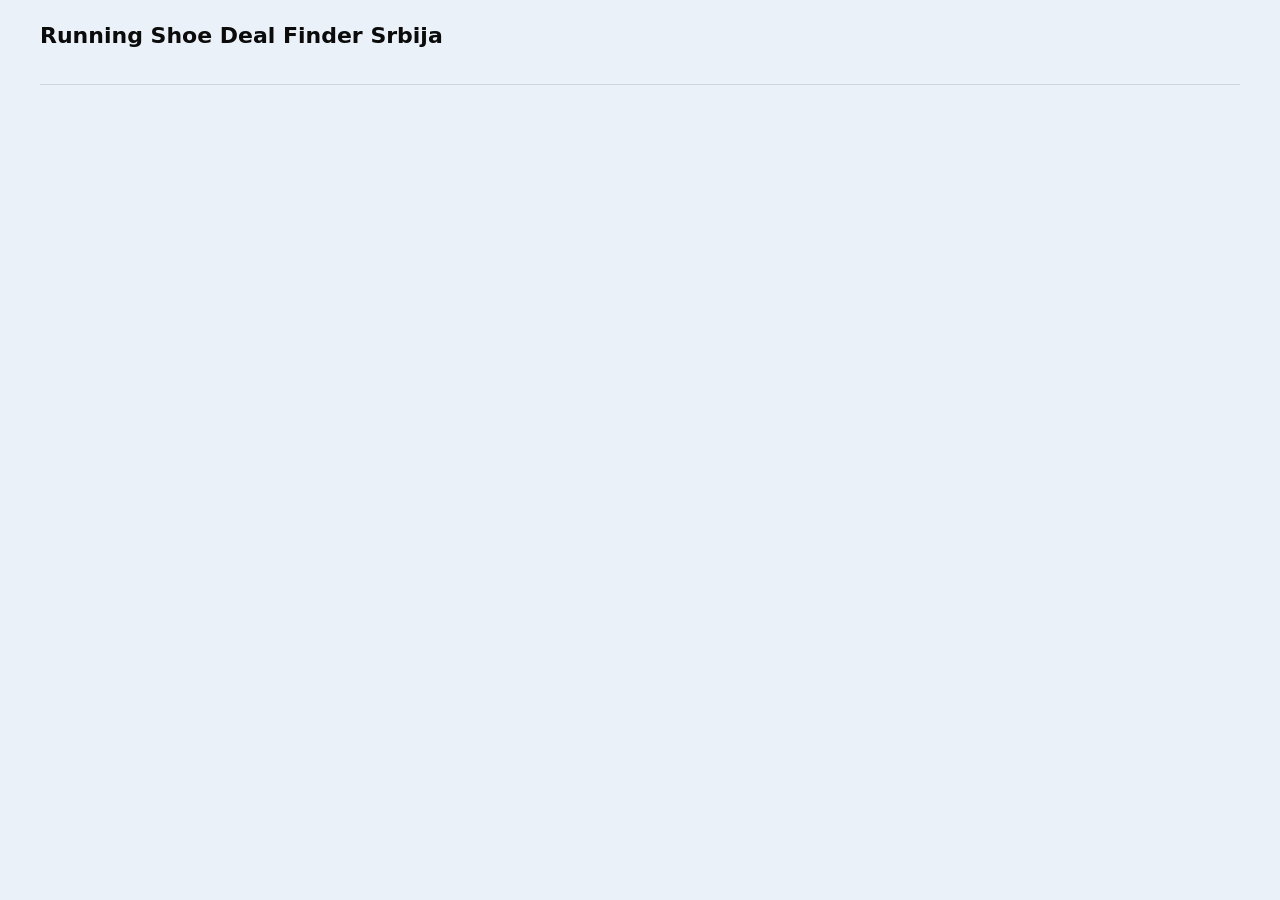
==== dashboard/template.html @ cc2de6d8 "Dugme Pokreni sken direktno pokreće sken" ====
<!doctype html>
<html lang="sr">
<head>
<meta charset="utf-8">
<meta name="viewport" content="width=device-width, initial-scale=1">
<title>Deal Finder Patike</title>
<style>
:root {
  color-scheme: light;
  --page:#eaf1f8; --surface:#ffffff; --ink:#0b0b0b; --ink2:#52514e; --muted:#6f6d68; --grid:#e1e0d9; --axis:#c3c2b7;
  --border:rgba(11,11,11,.12); --accent:#256abf; --good:#006300; --bad:#b52f2f; --warn:#8a5a00; --wash:rgba(11,11,11,.04);
  --s1:#2a78d6;--s2:#eb6834;--s3:#1baf7a;--s4:#eda100;--s5:#e87ba4;--s6:#008300;--s7:#6250d6;--s8:#e34948;
}
@media (prefers-color-scheme: dark) { :root:where(:not([data-theme="light"])) {
  color-scheme: dark;
  --page:#0d0d0d; --surface:#1a1a19; --ink:#f0efec; --ink2:#c3c2b7; --muted:#9a9890; --grid:#2c2c2a; --axis:#383835;
  --border:rgba(255,255,255,.12); --accent:#6da7ec; --good:#3fbf3f; --bad:#e66767; --warn:#e0a93a; --wash:rgba(255,255,255,.05);
  --s1:#3987e5;--s2:#d95926;--s3:#199e70;--s4:#c98500;--s5:#d55181;--s6:#008300;--s7:#9085e9;--s8:#e66767;
}}
:root[data-theme="dark"] {
  color-scheme: dark;
  --page:#0d0d0d; --surface:#1a1a19; --ink:#f0efec; --ink2:#c3c2b7; --muted:#9a9890; --grid:#2c2c2a; --axis:#383835;
  --border:rgba(255,255,255,.12); --accent:#6da7ec; --good:#3fbf3f; --bad:#e66767; --warn:#e0a93a; --wash:rgba(255,255,255,.05);
  --s1:#3987e5;--s2:#d95926;--s3:#199e70;--s4:#c98500;--s5:#d55181;--s6:#008300;--s7:#9085e9;--s8:#e66767;
}
* { box-sizing:border-box; }
body { margin:0; background:var(--page); color:var(--ink); font:14px/1.45 system-ui,-apple-system,"Segoe UI",sans-serif; }
a { color:var(--accent); }
header { padding:20px 20px 8px; max-width:1240px; margin:auto; }
h1 { font-size:22px; margin:0 0 4px; }
.sub { color:var(--ink2); }
main { max-width:1240px; margin:auto; padding:0 20px 60px; }
.filters { position:sticky; top:0; z-index:5; background:var(--page); padding:10px 0; display:flex; flex-wrap:wrap; gap:8px; align-items:center; border-bottom:1px solid var(--border); }
.filters label { display:flex; flex-direction:column; font-size:11px; color:var(--muted); gap:2px; }
select,input { font:inherit; color:var(--ink); background:var(--surface); border:1px solid var(--border); border-radius:6px; padding:5px 7px; min-width:0; }
input[type=search] { width:170px; } input[type=number] { width:100px; }
button { font:inherit; color:var(--ink); background:var(--surface); border:1px solid var(--border); border-radius:6px; padding:6px 10px; cursor:pointer; }
button:hover { background:var(--wash); }
nav.tabs { display:flex; flex-wrap:wrap; gap:4px; margin:14px 0; }
nav.tabs button[aria-selected=true] { background:var(--ink); color:var(--page); border-color:var(--ink); }
.note { color:var(--ink2); margin:0 0 12px; max-width:90ch; }
.offer { background:var(--surface); border:1px solid var(--border); border-radius:8px; margin-bottom:8px; }
.offer summary, .cols { display:grid; grid-template-columns:minmax(0,2fr) minmax(0,1.1fr) 58px minmax(0,1.2fr) minmax(0,1.1fr) minmax(0,1.2fr) minmax(0,1.1fr) 52px 88px; gap:12px; padding:12px 14px; }
.offer summary { list-style:none; cursor:pointer; align-items:start; }
.cols { padding:4px 14px; margin-bottom:4px; position:sticky; top:var(--filters-h,0); z-index:4; background:var(--page); }
.sort { border:0; background:none; padding:3px 0; font-size:12px; font-weight:600; color:var(--ink2); text-align:left; white-space:nowrap; }
.sort:hover { background:none; color:var(--ink); text-decoration:underline; }
.sort[aria-sort] { color:var(--ink); }
.lbl { display:none; font-size:11px; color:var(--muted); }
.big { font-size:15px; font-weight:600; font-variant-numeric:tabular-nums; }
.picked { font-weight:700; color:var(--ink); }
.field { display:flex; flex-direction:column; font-size:11px; color:var(--muted); gap:2px; }
.multi { position:relative; }
.multi summary { list-style:none; cursor:pointer; font-size:14px; color:var(--ink); background:var(--surface); border:1px solid var(--border); border-radius:6px; padding:5px 7px; min-width:110px; max-width:220px; overflow:hidden; text-overflow:ellipsis; white-space:nowrap; }
.multi summary::-webkit-details-marker { display:none; }
.multi-panel { position:absolute; top:calc(100% + 4px); left:0; z-index:6; width:290px; max-width:calc(100vw - 32px); background:var(--surface); border:1px solid var(--border); border-radius:8px; padding:10px; box-shadow:0 2px 8px rgba(0,0,0,.15); }
.multi-grid { display:grid; grid-template-columns:repeat(3,1fr); gap:2px 8px; max-height:280px; overflow-y:auto; margin-bottom:8px; }
.filters .multi-grid label { flex-direction:row; align-items:center; gap:5px; font-size:13px; color:var(--ink); padding:3px 0; cursor:pointer; }
.offer summary::-webkit-details-marker { display:none; }
.name { font-weight:600; }
.who { display:flex; gap:10px; align-items:flex-start; min-width:0; }
.who > div:last-child { min-width:0; }
.thumb { flex:none; width:72px; height:72px; object-fit:contain; background:#fff; border:1px solid var(--border); border-radius:6px; }
.thumb.none { display:flex; align-items:center; justify-content:center; background:var(--wash); color:var(--muted); font-size:11px; text-align:center; }
table .thumb { width:44px; height:44px; }
.small { font-size:12px; color:var(--ink2); }
.price { font-size:17px; font-weight:600; font-variant-numeric:tabular-nums; }
.old { text-decoration:line-through; color:var(--muted); font-size:12px; }
.score { font-size:17px; font-weight:600; font-variant-numeric:tabular-nums; }
.cls { font-size:11px; font-weight:600; letter-spacing:.02em; }
.cls.top { color:var(--good); } .cls.over { color:var(--bad); } .cls.none { color:var(--muted); }
.cls.top,.cls.fill { display:inline-block; padding:1px 6px; border-radius:4px; border:1px solid var(--good); }
.cls.fill { background:var(--good); color:var(--surface); }
.only-phone { display:none; }
.more { display:contents; }
.mine[aria-pressed=true] { background:var(--ink); color:var(--page); border-color:var(--ink); }
.stale { margin-top:6px; padding:6px 10px; border:1px solid var(--bad); border-radius:6px; color:var(--bad); font-weight:600; }
.tokenform { margin-top:8px; padding:10px; border:1px solid var(--border); border-radius:6px; max-width:420px; }
.scanbtn:disabled { opacity:.6; }
.running { margin-top:6px; color:var(--good); font-weight:600; }
.scanbtn { cursor:pointer; font:inherit; display:inline-block; margin-top:8px; padding:6px 10px; border:1px solid var(--border); border-radius:6px; background:var(--surface); color:var(--ink); text-decoration:none; font-weight:600; }
.flag { color:var(--warn); }
.change { margin-top:3px; font-size:12px; font-weight:600; }
.change.new_low,.change.down { color:var(--good); } .change.up { color:var(--bad); }
.change .small { display:block; font-weight:400; }
.detail { padding:4px 14px 14px; display:grid; grid-template-columns:1fr 1fr; gap:18px; border-top:1px solid var(--border); }
.detail h4 { margin:10px 0 4px; font-size:13px; }
.detail ul { margin:0; padding-left:18px; }
.sizes { display:flex; flex-wrap:wrap; gap:4px; }
.size { padding:1px 6px; border:1px solid var(--border); border-radius:4px; font-size:12px; font-variant-numeric:tabular-nums; }
.size.no { color:var(--muted); text-decoration:line-through; }
.size.want { border-color:var(--ink); font-weight:600; }
.buy { display:inline-block; margin-top:8px; font-weight:600; }
.stores { display:flex; flex-wrap:wrap; gap:4px; align-items:center; }
.offer summary > .stores { grid-column:1 / -1; }
.store { padding:2px 7px; border:1px solid var(--border); border-radius:4px; font-size:12px; font-variant-numeric:tabular-nums; text-decoration:none; }
.store:hover { background:var(--wash); }
.store.hand { border-style:dashed; color:var(--ink2); }
.store.mark { margin-left:auto; color:var(--ink2); }
.notice { max-width:none; padding:8px 10px; background:var(--surface); border:1px solid var(--border); border-radius:6px; color:var(--ink); }
.store span { color:var(--ink2); }
table { border-collapse:collapse; width:100%; background:var(--surface); }
th,td { text-align:left; padding:6px 9px; border-bottom:1px solid var(--grid); vertical-align:top; }
th { font-size:12px; color:var(--ink2); font-weight:600; }
td.num { font-variant-numeric:tabular-nums; text-align:right; }
.tablewrap { overflow-x:auto; border:1px solid var(--border); border-radius:8px; margin-bottom:14px; }
.group { margin-bottom:22px; }
.group h3 { margin:0 0 3px; font-size:15px; }
.chart { position:relative; }
.legend { display:flex; flex-wrap:wrap; gap:10px; font-size:12px; color:var(--ink2); margin-bottom:4px; }
.key { display:inline-block; width:14px; height:2px; vertical-align:middle; margin-right:4px; }
.tip { position:absolute; pointer-events:none; background:var(--surface); border:1px solid var(--border); border-radius:6px; padding:6px 8px; font-size:12px; box-shadow:0 2px 8px rgba(0,0,0,.15); display:none; z-index:3; white-space:nowrap; }
.tip b { font-variant-numeric:tabular-nums; }
.empty { padding:24px; color:var(--ink2); background:var(--surface); border:1px dashed var(--border); border-radius:8px; }
@media (max-width:760px) {
  header { padding:16px 16px 8px; } main { padding:0 16px 40px; }
  .filters { position:static; align-items:flex-end; }
  .only-phone { display:inline-block; }
  .filters:not(.open) .more { display:none; }
  .filters.open .more { display:flex; flex-wrap:wrap; gap:8px; width:100%; align-items:flex-end; }
  .filters > label:first-child { flex:1 1 100%; }
  nav.tabs { flex-wrap:nowrap; overflow-x:auto; margin:10px -16px; padding:0 16px 4px; scrollbar-width:none; }
  nav.tabs button { flex:none; white-space:nowrap; }
  .note:not(.notice), .xmeta, .cols { display:none !important; }
  /* Zatvorena kartica je kratka: slika, ime, cena, popust, skor i brojevi. Ostalo se vidi kad se otvori. */
  .offer summary { grid-template-columns:1.3fr .7fr 1fr; gap:6px 10px; padding:10px 12px; }
  .offer summary > :first-child, .offer summary > .sz, .offer summary > .stores { grid-column:1 / -1; }
  .offer summary > .sz { order:2; } .offer summary > .stores { order:3; }
  .offer:not([open]) .xtra { display:none; }
  .thumb { width:60px; height:60px; }
  .lbl { display:block; }
  .detail { grid-template-columns:minmax(0,1fr); } .detail > div { min-width:0; overflow-wrap:anywhere; }
  input[type=search] { width:100%; }
}
</style>
</head>
<body>
<header>
  <h1>Running Shoe Deal Finder Srbija</h1>
  <div class="sub" id="meta"></div>
</header>
<main>
  <div class="filters" id="filters"></div>
  <nav class="tabs" id="tabs" role="tablist"></nav>
  <div id="content"></div>
</main>
<script>
const DATA = /*__DATA__*/null;
const CATS = {daily_trainer:"Svakodnevne",long_run:"Duge staze",tempo:"Tempo",interval:"Intervali",racing:"Trka",recovery:"Oporavak",stability:"Stabilnost"};
const STAT = {VERIFIED:"Provereno",PARTIAL:"Delimično",NOT_VERIFIED:"NOT VERIFIED",NOT_CHECKED:"Nije skenirano"};
const AVAIL = {AVAILABLE:"Dostupno",OUT_OF_STOCK:"Nema na stanju",UNKNOWN:"Nepoznato"};
const CLAIM = {NONE:"bez popusta",CLAIMED:"tvrdnja prodavca, nije potvrđena",CONTRADICTED:"tvrdnja je osporena podacima",SUPPORTED:"potkrepljeno našom istorijom"};
const RETAILER_ORDER = DATA.retailers.map(r=>r.retailer).sort();

function el(tag, attrs, ...kids) {
  const node = document.createElement(tag);
  for (const [k,v] of Object.entries(attrs||{})) {
    if (v===null||v===undefined||v===false) continue;
    if (k==="class") node.className=v; else if (k==="text") node.textContent=v;
    else if (k.startsWith("on")) node.addEventListener(k.slice(2),v); else node.setAttribute(k,v);
  }
  for (const kid of kids.flat()) if (kid!==null&&kid!==undefined) node.append(kid);
  return node;
}
const rsd = v => v===null||v===undefined ? "n/a" : Math.round(v).toLocaleString("sr-RS")+" RSD";
const pct = v => v===null||v===undefined ? "n/a" : (v>0?"+":"")+(v*100).toFixed(1)+"%";
const when = s => s ? new Date(s+"Z").toLocaleString("sr-RS",{dateStyle:"short",timeStyle:"short"}) : "nije provereno";
// Muški i unisex oglas istog modela su posebni redovi, pa naziv mora da ih razlikuje.
const fullName = o => { const tags=[...o.qualifiers,...(o.gender==="unisex"?["unisex"]:[])]; return `${o.brand} ${o.model}${tags.length?" ("+tags.join(", ")+")":""}`; };
const safeUrl = u => /^https?:\/\//.test(u||"") ? u : null;

const state = {tab:"top", q:"", gender:DATA.profile.gender, brand:"", sizes:new Set(), retailer:"", category:"", maxPrice:"", confidence:DATA.profile.minimum_deal_confidence, sort:"", dir:1, minDiscount:""};
// Izbor (kartica, pol, brojevi) se pamti u ovom pregledaču, da stranica sledeći put ne kreće od nule.
const PREFS="patike-izbor";
try{
  const saved=JSON.parse(localStorage.getItem(PREFS)||"null");
  if(saved){
    if(["men","women"].includes(saved.gender)) state.gender=saved.gender;
    if(typeof saved.tab==="string") state.tab=saved.tab;
    if(Array.isArray(saved.sizes)) state.sizes=new Set(saved.sizes.map(String));
  }
}catch(e){}
function savePrefs(){ try{ localStorage.setItem(PREFS,JSON.stringify({tab:state.tab,gender:state.gender,sizes:[...state.sizes]})); }catch(e){} }
const TABS = [
  ["top","Top 20"],["models","Svi modeli"],["cheap","Najjeftinije"],["long","Duge staze"],["daily","Svakodnevne"],["speed","Tempo i trka"],
  ["changes","Promene cena"],["compare","Poređenje prodavnica"],["all","Sve ponude"],["alerts","Alarmi"],["review","Ručna provera"],["notrunning","Nije za trčanje"],["stores","Prodavnice"],
];
// Ručne oznake modela. Važe za ceo model, sa svim polovima i varijantama; čuva ih lokalni server u data/not_running.json.
const notRunning=new Map(Object.entries(DATA.not_running||{}));
const syncNotRunning=marks=>{ notRunning.clear(); Object.entries(marks).forEach(([id,m])=>notRunning.set(id,m)); };
async function setNotRunning(id,name,marked){
  try{
    const r=await fetch("api/not-running",{method:"POST",headers:{"Content-Type":"application/json"},body:JSON.stringify({model_id:id,name,marked})});
    if(!r.ok) throw new Error("HTTP "+r.status);
    syncNotRunning(await r.json());
    state.notice={text:marked?`${name} je označen da nije za trčanje i više nije u listama.`:`${name} je vraćen u liste.`,undo:()=>setNotRunning(id,name,!marked)};
  }catch(e){
    state.notice={text:`Oznaka nije sačuvana. Dashboard mora biti otvoren preko komande "main.py dashboard" (${e.message}).`};
  }
  render();
}
function markButton(o){
  if(window.DEAL_STATIC) return null;  // u artifaktu nema servera koji čuva oznaku
  const name=`${o.brand} ${o.model}`;
  return el("button",{class:"store mark",type:"button",text:"Nije za trčanje",
    title:"Sklanja ceo model iz svih lista. Vraća se u kartici Nije za trčanje. Cene i istorija ostaju sačuvane.",
    onclick:e=>{e.preventDefault();e.stopPropagation();setNotRunning(o.model_id,name,true);}});
}
function noticeBar(){
  const n=state.notice;
  return n?el("p",{class:"note notice",role:"status"},n.text+" ",n.undo?el("button",{class:"store",type:"button",text:"Poništi",onclick:n.undo}):null):null;
}
function notRunningView(){
  const rows=[...notRunning].map(([id,m])=>{
    const offers=DATA.offers.filter(o=>o.model_id===id);
    const cheap=offers.filter(o=>o.availability==="AVAILABLE").sort((a,b)=>a.price-b.price)[0]||null;
    return {id,m,head:offers[0]||null,cheap};
  }).sort((a,b)=>a.m.name.localeCompare(b.m.name,"sr",{numeric:true}));
  if(!rows.length) return [el("div",{class:"empty",text:'Nema označenih modela. Dugme "Nije za trčanje" je na kraju svakog reda.'})];
  return [el("p",{class:"note",text:`${rows.length} označenih modela. Oni nisu ni u jednoj listi ni u pretrazi, ali se njihove cene i dalje beleže. Dugme Vrati ih odmah vraća.`}),
    el("div",{class:"tablewrap"},el("table",{},
      el("thead",{},el("tr",{},["Model","Najniža cena","Označeno",""].map(t=>el("th",{text:t})))),
      el("tbody",{},rows.map(r=>el("tr",{},
        el("td",{},el("div",{class:"who"},r.head?shoeImage(r.head):null,el("div",{class:"name",text:r.m.name}))),
        el("td",{},r.cheap?`${rsd(r.cheap.price)} ${r.cheap.retailer_name}`:"Nema na stanju"),
        el("td",{class:"small",text:when(r.m.marked_at)}),
        el("td",{},el("button",{class:"store",type:"button",text:"Vrati",onclick:()=>setNotRunning(r.id,r.m.name,false)})))))))];
}
const CONF = {low:0,medium:1,high:2};
const CLASS_RANK = {"EXCEPTIONAL":0,"VERY GOOD":1,"GOOD":2,"NORMAL":3,"OVERPRICED":4,"INSUFFICIENT DATA":5};

const forGender=o=>o.gender===state.gender||o.gender==="unisex";
function profileOffers() { return DATA.offers.filter(forGender); }
// "45 1/3" -> 45.33, da razlomljene veličine stoje između celih brojeva.
function sizeValue(label){
  const m=String(label).trim().match(/^(\d+(?:[.,]\d+)?)(?:\s+(\d+)\/(\d+))?$/);
  return m?parseFloat(m[1].replace(",","."))+(m[2]?Number(m[2])/Number(m[3]):0):null;
}
const bySize=(a,b)=>(sizeValue(a)??999)-(sizeValue(b)??999)||String(a).localeCompare(String(b));
const liveLabels=o=>[...new Set((o.sizes||[]).filter(s=>s.available===true).map(s=>s.norm))].sort(bySize);
const hasPicked=o=>!state.sizes.size||(o.sizes||[]).some(s=>s.available===true&&state.sizes.has(s.norm));
// Sa izabranim veličinama važi cena baš tih veličina, jer na nekim sajtovima cena zavisi od broja.
function priceOf(o){
  if(!state.sizes.size) return o.price;
  const prices=(o.sizes||[]).filter(s=>s.available===true&&state.sizes.has(s.norm)).map(s=>s.price||o.price);
  return prices.length?Math.min(...prices):o.price;
}
function filtered(pool, anyConfidence) {
  const q = state.q.trim().toLowerCase();
  return pool.filter(o=>{
    if (notRunning.has(o.model_id)) return false;
    if (q && !fullName(o).toLowerCase().includes(q)) return false;
    if (state.brand && o.brand!==state.brand) return false;
    if (state.retailer && o.retailer!==state.retailer) return false;
    if (state.category && !o.categories.includes(state.category)) return false;
    if (!hasPicked(o)) return false;
    if (state.maxPrice && priceOf(o)>Number(state.maxPrice)) return false;
    if (state.minDiscount && (o.claimed_discount||0)*100<Number(state.minDiscount)) return false;
    if (!anyConfidence && state.confidence && CONF[o.confidence]<CONF[state.confidence]) return false;
    return true;
  });
}
function byDeal(a,b){ return CLASS_RANK[a.classification]-CLASS_RANK[b.classification]||(b.score||0)-(a.score||0)||priceOf(a)-priceOf(b); }
const discountText = o => o&&o.claimed_discount!==null&&o.claimed_discount!==undefined ? "-"+Math.round(o.claimed_discount*100)+"%" : "-";
const high = (a,b,f) => (f(b)??-1)-(f(a)??-1);  // bez vrednosti ide na kraj, a ne računa se kao nula
// Cena u odnosu na američku preporučenu cenu. Negativno znači ispod nje.
const vsMsrp=o=>o.msrp_rsd?priceOf(o)/o.msrp_rsd-1:null;
const pctWhole=v=>(v>0?"+":"")+Math.round(v*100)+"%";
const MSRP_HELP="Američka preporučena cena po RunRepeat-u, preračunata po kursu. Nije ulična cena u inostranstvu. Ne sadrži američki porez, a cene u Srbiji sadrže 20% PDV-a.";
function msrpLine(o){
  if(!o.msrp_usd) return "nema podatka";
  return "$"+Math.round(o.msrp_usd)+(o.msrp_rsd?" = "+rsd(o.msrp_rsd):"");
}
// Stvarne cene iz stranih prodavnica za isti model, pol i varijantu; sa izabranom veličinom samo one koje je imaju.
function euRows(o){
  const rows=(DATA.foreign||{})[o.group]||[];
  return state.sizes.size?rows.filter(r=>r.sizes.some(s=>state.sizes.has(s))):rows;
}
const euBest=o=>euRows(o)[0]||null;
const vsEu=o=>{const b=euBest(o);return b&&b.price_rsd?priceOf(o)/b.price_rsd-1:null;};
const eurText=v=>Number(v).toLocaleString("sr-RS",{maximumFractionDigits:2})+" €";
const sameColor=(r,o)=>{const a=(r.sku||"").toUpperCase(),b=(o.sku||"").toUpperCase();return !!a&&!!b&&(a===b||a.startsWith(b+"-"));};
const EU_HELP="Najniža cena istog modela, pola i varijante iz strane prodavnice, sa PDV-om te zemlje, bez dostave i eventualne carine do Srbije. Negativan procenat znači da je kod nas jeftinije. Ne ulazi u skor.";
function euCell(o){
  const b=euBest(o);
  if(!b) return [el("div",{class:"big",text:"-"}),el("div",{class:"small",text:state.sizes.size?"nema izabranih brojeva":"nema u izvorima"})];
  return [el("div",{class:"big",text:vsEu(o)===null?"-":pctWhole(vsEu(o))}),
    el("div",{class:"small",text:eurText(b.price_eur)+(b.price_rsd?" = "+rsd(b.price_rsd):"")}),
    safeUrl(b.url)?el("a",{class:"small",href:safeUrl(b.url),target:"_blank",rel:"noopener",text:b.name}):el("div",{class:"small",text:b.name}),
    el("div",{class:"small",text:sameColor(b,o)?"ista šifra":"druga boja"})];
}
function euTable(o){
  const rows=euRows(o);
  if(!rows.length) return el("div",{class:"small",text:"Nema ovog modela u stranim izvorima koje čitamo."});
  return el("div",{class:"tablewrap"},el("table",{},
    el("thead",{},el("tr",{},["Prodavnica","Šifra","Cena","Precrtana","U dinarima","Veličine","Provereno",""].map(t=>el("th",{text:t})))),
    el("tbody",{},rows.map(r=>el("tr",{},
      el("td",{text:r.name}),el("td",{text:r.sku||"-"}),el("td",{class:"num",text:eurText(r.price_eur)}),
      el("td",{class:"num",text:r.old_price_eur?eurText(r.old_price_eur):"-"}),
      el("td",{class:"num",text:r.price_rsd?rsd(r.price_rsd):"-"}),el("td",{text:r.sizes.join(", ")||"nepoznato"}),
      el("td",{text:when(r.observed_at)}),
      el("td",{},safeUrl(r.url)?el("a",{href:safeUrl(r.url),target:"_blank",rel:"noopener",text:"Otvori"}):"-"))))));
}
// Kolone po kojima se sortira: vrednost i smer pri prvom kliku (1 rastuće, -1 opadajuće).
const COLUMNS = {
  name:{label:"Model",dir:1,value:o=>fullName(o)},
  price:{label:"Cena",dir:1,value:priceOf},
  discount:{label:"Popust",dir:-1,value:o=>o.claimed_discount},
  market:{label:"Tržište",dir:-1,value:o=>o.market_advantage},
  msrp:{label:"Cena u SAD",dir:1,value:o=>vsMsrp(o)},
  eu:{label:"Cena u EU",dir:1,value:o=>vsEu(o)},
  sizes:{label:"Veličine",dir:-1,value:o=>liveLabels(o).length},
  review:{label:"Ocena",dir:-1,value:o=>o.review_score},
  score:{label:"Skor",dir:-1,value:o=>o.score},
};
// Prazna vrednost je uvek na kraju, u oba smera.
function compareBy(key,dir,value=COLUMNS[key].value){
  return (a,b)=>{
    const x=value(a), y=value(b);
    if(x===null||x===undefined) return y===null||y===undefined?0:1;
    if(y===null||y===undefined) return -1;
    return dir*(typeof x==="string"?x.localeCompare(y,"sr",{numeric:true}):x-y);
  };
}
function sorter(fallback){
  if(!state.sort) return fallback;
  const cmp=compareBy(state.sort,state.dir);
  return (a,b)=>cmp(a,b)||byDeal(a,b);
}
function setSort(key){
  if(state.sort===key) state.dir=-state.dir;
  else { state.sort=key; state.dir=COLUMNS[key].dir; }
  render();
}
function sortButton(key,label=COLUMNS[key].label){
  const active=state.sort===key;
  return el("button",{class:"sort",type:"button",onclick:()=>setSort(key),title:"Sortiraj po koloni: "+label,
    "aria-sort":active?(state.dir>0?"ascending":"descending"):null,
    text:label+(active?(state.dir>0?" ▲":" ▼"):"")});
}
// Jedan red po modelu, posle filtera: ponuda koja je najbolja po izabranoj koloni, u njenom prirodnom smeru.
// Sa izabranom veličinom red je najjeftinija ponuda sa tom veličinom, i kada ona sama ne bi prošla u rang.
function oneRowPerModel(list,fallback,keep=()=>true){
  const picked=state.sizes.size>0;
  // Pri istoj ceni ostaje boja koja se vidi bez izabranog broja (najjeftinija dostupna boja modela), da red ne promeni patiku.
  const shownSku=new Map();
  if(picked) for(const o of DATA.offers.filter(o=>o.availability==="AVAILABLE").sort((a,b)=>a.price-b.price)) if(!shownSku.has(o.group)) shownSku.set(o.group,o.sku);
  const sameColor=o=>o.sku&&shownSku.get(o.group)===o.sku?0:1;
  const best=picked?(a,b)=>Number(a.stale)-Number(b.stale)||priceOf(a)-priceOf(b)||sameColor(a)-sameColor(b)||byDeal(a,b)
    :!state.sort?fallback:(a,b)=>compareBy(state.sort,COLUMNS[state.sort].dir)(a,b)||byDeal(a,b);
  const source=picked?[...new Set(list.map(o=>o.group))].flatMap(g=>filtered(byGroup.get(g)||[],true).filter(o=>o.availability==="AVAILABLE"&&keep(o))):list;
  const rows=new Map();
  for(const o of source.slice().sort(best)){
    if(rows.has(o.group)) rows.get(o.group).others+=1; else rows.set(o.group,{offer:o,others:0});
  }
  for(const r of rows.values()) r.offer.other_offers=r.others;
  return [...rows.values()].map(r=>r.offer).sort(sorter(fallback));
}
function eligible(){ return DATA.offers.filter(o=>o.in_personal_ranking&&forGender(o)); }
const byGroup=new Map();
for(const o of DATA.offers){ if(!byGroup.has(o.group)) byGroup.set(o.group,[]); byGroup.get(o.group).push(o); }

// Slika ponude; bez nje slika istog modela iz druge ponude, pa natpis umesto slike.
function shoeImage(o){
  const other=(byGroup.get(o.group)||[]).find(x=>safeUrl(x.image_url));
  const src=safeUrl(o.image_url)||(other?other.image_url:null);
  const blank=()=>el("div",{class:"thumb none",text:"bez slike"});
  if(!src) return blank();
  // U artifaktu slike sa sajtova prodavnica nisu dozvoljene, pa se crta sličica iz priloženog lista (thumbs/N.webp).
  if(window.DEAL_STATIC){
    const t=(DATA.thumbs||{})[o.image_url]||(other&&(DATA.thumbs||{})[other.image_url]);
    if(!t) return blank();
    const [sheet,col,row,rows]=t, grid=16;
    return el("div",{class:"thumb",role:"img","aria-label":fullName(o),
      style:`background:#fff url(thumbs/${sheet}.webp) ${col/(grid-1)*100}% ${rows>1?row/(rows-1)*100:0}%/${grid*100}% ${rows*100}% no-repeat`});
  }
  const img=el("img",{class:"thumb",src,alt:fullName(o),loading:"lazy",referrerpolicy:"no-referrer",onerror:()=>img.replaceWith(blank())});
  return img;
}
const CHANGES={new_low:"▼ Nova najniža cena",down:"▼ Cena snižena",up:"▲ Cena podignuta"};
const CHANGE_ORDER=Object.keys(CHANGES);
const byChange=(a,b)=>{
  const x=a.history.last_change, y=b.history.last_change;
  return CHANGE_ORDER.indexOf(x.kind)-CHANGE_ORDER.indexOf(y.kind)||y.at.localeCompare(x.at)||Math.abs(y.pct)-Math.abs(x.pct);
};
function changeBadge(o){
  const c=o.history.last_change;
  if(!c) return null;
  const help=c.kind==="new_low"?`Najniža cena koju smo zabeležili za ovaj oglas od ${when(c.tracked_since)}.`:"Promena između dva naša očitavanja istog oglasa.";
  return el("div",{class:"change "+c.kind,title:help},CHANGES[c.kind],
    el("span",{class:"small",text:`bila ${rsd(c.from)} (${pct(c.pct)}), ${when(c.at)}`}));
}
function offerCard(o) {
  const clsName = ["EXCEPTIONAL","VERY GOOD"].includes(o.classification)?"fill":o.classification==="GOOD"?"top":o.classification==="OVERPRICED"?"over":o.classification==="INSUFFICIENT DATA"?"none":"";
  const hist = o.history.advantage!==null?`Istorija: ${pct(o.history.advantage)}`:`Istorija: nema dovoljno podataka (${o.history.observations} opažanja)`;
  const summary = el("summary",{},
    el("div",{class:"who"},
      shoeImage(o),
      el("div",{},
        el("div",{class:"name",text:fullName(o)}),
        el("div",{class:"small",text:o.categories.map(c=>CATS[c]||c).join(", ")||"kategorija nije navedena"}),
        el("div",{class:"small xtra",text:o.title}),
        el("div",{class:"small xtra",text:`Provereno: ${when(o.observed_at)}`}))),
    el("div",{},
      el("div",{class:"lbl",text:"Cena"}),
      el("div",{class:"price",text:rsd(priceOf(o))}),
      o.old_price?el("div",{class:"old",text:rsd(o.old_price)}):null,
      changeBadge(o),
      el("div",{class:"small",text:o.retailer_name+(o.seller?" / "+o.seller:"")}),
      o.sku?el("div",{class:"small xtra",text:"SKU "+o.sku}):null,
      o.other_offers?el("div",{class:"small xtra",text:`još ${o.other_offers} ponuda ovog modela (u detaljima)`}):null),
    el("div",{title:o.claimed_discount!==null?"Popust prodavca: "+CLAIM[o.claim_status]:"Prodavac ne navodi popust"},
      el("div",{class:"lbl",text:"Popust"}),
      el("div",{class:"big",text:discountText(o)})),
    el("div",{class:"xtra"},
      el("div",{class:"lbl",text:"Tržište"}),
      el("div",{class:"big",text:o.market_advantage===null?"-":pct(o.market_advantage)}),
      el("div",{class:"small",text:o.market_advantage===null?"nema poređenja":`medijana ${rsd(o.market_median)}, ${o.market_retailers} drugih`}),
      el("div",{class:"small",text:hist})),
    el("div",{class:"xtra",title:MSRP_HELP},
      el("div",{class:"lbl",text:"Cena u SAD"}),
      el("div",{class:"big",text:vsMsrp(o)===null?"-":pctWhole(vsMsrp(o))}),
      el("div",{class:"small",text:msrpLine(o)}),
      o.old_price&&o.msrp_rsd?el("div",{class:"small",text:"precrtana "+pctWhole(o.old_price/o.msrp_rsd-1)}):null),
    el("div",{class:"xtra",title:EU_HELP},
      el("div",{class:"lbl",text:"Cena u EU"}),
      euCell(o)),
    el("div",{class:"small sz"},
      el("div",{class:"lbl",text:"Veličine"}),
      sizeNodes(o)),
    el("div",{class:"xtra",title:o.review_source||"",},
      el("div",{class:"lbl",text:"Ocena"}),
      el("div",{class:"big",text:o.review_score!==null?o.review_score:"-"}),
      el("div",{class:"small",text:o.review_score!==null?"/100":"nema"})),
    el("div",{},
      el("div",{class:"lbl",text:"Skor"}),
      el("div",{class:"score",text:o.score===null?"-":o.score}),
      el("div",{class:"cls "+clsName,text:o.classification}),
      el("div",{class:"small xtra",text:"Pouzdanost: "+o.confidence})),
    storeLinks(o.group));
  summary.lastElementChild.classList.add("xtra");
  const d = el("details",{class:"offer"},summary);
  d.addEventListener("toggle",()=>{ if(d.open && !d.dataset.built){ d.dataset.built="1"; d.append(offerDetail(o)); }},{once:false});
  return d;
}
function offerDetail(o) {
  const sizes = (o.sizes||[]).map(s=>{
    const want = state.sizes.has(s.norm);
    const extra = [s.cm?s.cm+" cm":null, s.us?"US "+s.us:null, s.price?rsd(s.price):null, s.stock_note].filter(Boolean).join(" | ");
    return el("span",{class:"size"+(s.available===false?" no":"")+(want?" want":""),title:extra,text:s.label});
  });
  const conditional = [];
  if (o.loyalty_price) conditional.push(el("li",{text:`Uslovna (loyalty) cena ${rsd(o.loyalty_price)}: ${o.loyalty_condition||""}. Nije javna cena.`}));
  if (o.coupon_price) conditional.push(el("li",{text:`Kupon ${rsd(o.coupon_price)}: ${o.coupon_condition||""}`}));
  return el("div",{class:"detail"},
    el("div",{},
      el("h4",{text:"Zašto ova klasa"}), el("ul",{},o.reasons.map(r=>el("li",{text:r}))),
      o.warnings.length?el("h4",{class:"flag",text:"Upozorenja"}):null,
      o.warnings.length?el("ul",{},o.warnings.map(r=>el("li",{text:r}))):null,
      conditional.length?el("h4",{text:"Uslovne cene"}):null, conditional.length?el("ul",{},conditional):null,
      el("h4",{text:"Veličine (kako ih navodi prodavac)"}),
      sizes.length?el("div",{class:"sizes"},sizes):el("div",{class:"small",text:"Prodavac ne navodi veličine: UNKNOWN"}),
      el("div",{class:"small",text:o.delivery_rsd!==null?`Dostava: ${rsd(o.delivery_rsd)} (${o.delivery_note||""})`:"Dostava: nepoznata"}),
      safeUrl(o.url)?el("a",{class:"buy",href:safeUrl(o.url),target:"_blank",rel:"noopener",text:"Otvori tačnu stranicu proizvoda"}):null),
    el("div",{},
      el("h4",{text:"Kvalitet (nezavisni izvor)"}),
      el("div",{class:"small",text:o.cushioning||"Amortizacija nije navedena u izvoru"}),
      el("div",{class:"small",text:"Pena: "+(o.midsole_foam||"nije potvrđeno")+" | Ploča: "+(o.plate||"nije potvrđeno")}),
      o.category_basis?el("div",{class:"small",text:"Osnova kategorije: "+o.category_basis}):null,
      safeUrl(o.catalog_url)?el("a",{class:"small",href:safeUrl(o.catalog_url),target:"_blank",rel:"noopener",text:"Izvor kataloga"}):null,
      el("h4",{text:"Istorija cene modela po prodavnicama"}),
      historyChart(o),
      el("h4",{text:"Sve ponude ovog modela"}),
      groupTable(o.group),
      el("h4",{text:"Cene u EU"}),
      euTable(o)));
}
// Jedan link po prodavnici: njena najjeftinija dostupna ponuda, a sa izabranim veličinama najjeftinija koja ih ima.
function storeLinks(group){
  const picks=new Map();
  for(const o of byGroup.get(group)||[]){
    if(o.availability!=="AVAILABLE"||o.stale||!hasPicked(o)) continue;
    const cur=picks.get(o.retailer);
    if(!cur||priceOf(o)<priceOf(cur)) picks.set(o.retailer,o);
  }
  const stores=[...picks.values()].sort((a,b)=>priceOf(a)-priceOf(b));
  return el("div",{class:"stores"},
    stores.length?null:el("span",{class:"small",text:state.sizes.size?"Nema izabranih veličina":"Nema na stanju"}),
    stores.map(o=>safeUrl(o.url)?el("a",{
      class:"store",href:safeUrl(o.url),target:"_blank",rel:"noopener"},
      o.retailer_name+" "+rsd(priceOf(o)),liveLabels(o).length?el("span",{}," | ",sizeNodes(o)):null):null),
    handChecks(group),
    byGroup.get(group)?.[0]?markButton(byGroup.get(group)[0]):null);
}
// Prodavnice koje blokiraju automatsku proveru: dugme samo otvara pretragu, a cena ne ulazi u poređenje.
const BY_HAND=[["Đak Sport","djaksport.com"],["Planeta Sport","planetasport.rs"]];
function handChecks(group){
  const o=(byGroup.get(group)||[])[0];
  if(!o) return [];
  return BY_HAND.map(([name,host])=>el("a",{class:"store hand",target:"_blank",rel:"noopener",
    href:"https://www.google.com/search?q="+encodeURIComponent(`site:${host} ${o.brand} ${o.model}`),
    title:"Otvara Google pretragu tog sajta u tvom browseru. Cena se ne upisuje i ne ulazi u poređenje.",
    text:"Proveri: "+name}));
}
function liveSizes(o){ return liveLabels(o).join(", ")||"nepoznato"; }
// Izabrane veličine su istaknute, da se u dugom spisku odmah vide.
function sizeNodes(o){
  const labels=liveLabels(o);
  if(!labels.length) return ["nepoznato"];
  return labels.flatMap((l,i)=>[i?", ":null,state.sizes.has(l)?el("span",{class:"picked",text:l}):l]);
}
function groupTable(group){
  const rows=DATA.offers.filter(o=>o.group===group).sort((a,b)=>priceOf(a)-priceOf(b));
  return el("div",{class:"tablewrap"},el("table",{},
    el("thead",{},el("tr",{},["Prodavnica","SKU","Cena","Popust","Veličine","Skor",""].map(t=>el("th",{text:t})))),
    el("tbody",{},rows.map(o=>el("tr",{},
      el("td",{text:o.retailer_name+(o.seller?" / "+o.seller:"")}),el("td",{text:o.sku||"-"}),
      el("td",{class:"num",text:rsd(priceOf(o))}),el("td",{class:"num",text:discountText(o)}),
      el("td",{text:o.availability==="AVAILABLE"?liveSizes(o):AVAIL[o.availability]}),
      el("td",{class:"num",text:o.score===null?"-":o.score}),
      el("td",{},safeUrl(o.url)?el("a",{href:safeUrl(o.url),target:"_blank",rel:"noopener",text:"Otvori"}):"-"))))));
}
function modelsView(){
  const groups=new Map();
  for(const o of filtered(profileOffers(),true)){ if(!groups.has(o.group)) groups.set(o.group,[]); groups.get(o.group).push(o); }
  const rows=[...groups.values()].map(list=>{
    const live=list.filter(o=>o.availability==="AVAILABLE").sort((a,b)=>priceOf(a)-priceOf(b));
    // Skor modela je skor njegove najbolje dostupne ponude.
    const best=(state.sizes.size?live:live.slice().sort((a,b)=>high(a,b,o=>o.score)))[0]||null;
    return {head:list[0],list,live,best};
  });
  const byName=(a,b)=>fullName(a.head).localeCompare(fullName(b.head),"sr",{numeric:true});
  // Model bez ponude na stanju nema vrednost po kojoj se sortira, pa ide na kraj; cena je najniža cena modela.
  const rowValue=r=>{
    const o=state.sort==="price"?r.live[0]:r.best;
    if(state.sort==="name"||state.sort==="review") return COLUMNS[state.sort].value(r.head);
    return o?COLUMNS[state.sort].value(o):null;
  };
  rows.sort(state.sort?(a,b)=>compareBy(state.sort,state.dir,rowValue)(a,b)||byName(a,b):byName);
  if(!rows.length) return [el("div",{class:"empty",text:"Nema modela za izabrane filtere."})];
  const link=(o,text)=>safeUrl(o.url)?el("a",{href:safeUrl(o.url),target:"_blank",rel:"noopener",text}):text;
  return [el("p",{class:"note",text:`${rows.length} modela, svih veličina. Tu su i modeli koje prodavnice vode pod trčanjem, a nisu u nezavisnom katalogu; oni nemaju ocenu. Različite generacije, polovi i varijante su odvojeni. Uz svaku prodavnicu su cena i veličine na stanju.`}),
    el("div",{class:"tablewrap"},el("table",{},
      el("thead",{},el("tr",{},["name","score","discount","market","msrp","eu","review"].map(k=>el("th",{},sortButton(k))),
        el("th",{text:"Gde kupiti (cena | veličine)"}),el("th",{},sortButton("price","Najjeftinije")))),
      el("tbody",{},rows.map(r=>{
        const cheap=r.live[0];
        return el("tr",{},
          el("td",{},el("div",{class:"who"},shoeImage(r.best||r.head),el("div",{class:"name",text:fullName(r.head)}))),
          el("td",{class:"num",text:r.best&&r.best.score!==null?r.best.score:"-"}),
          el("td",{class:"num",title:"Popust koji navodi prodavac, za ponudu čiji je skor prikazan",text:discountText(r.best)}),
          el("td",{class:"num",title:"Cena u odnosu na medijanu drugih prodavnica, za ponudu čiji je skor prikazan",text:r.best&&r.best.market_advantage!==null?pct(r.best.market_advantage):"-"}),
          el("td",{title:MSRP_HELP},
            el("div",{class:"num",text:r.best&&vsMsrp(r.best)!==null?pctWhole(vsMsrp(r.best)):"-"}),
            el("div",{class:"small",text:msrpLine(r.head)})),
          el("td",{title:EU_HELP},euCell(r.best||r.head)),
          el("td",{class:"num",text:r.head.review_score!==null?r.head.review_score+"/100":"nema"}),
          el("td",{},storeLinks(r.head.group)),
          el("td",{},cheap?el("div",{},link(cheap,rsd(priceOf(cheap)))," ",cheap.retailer_name):"Nema na stanju"));
      }))))];
}
function retailerColor(key){ const i=RETAILER_ORDER.indexOf(key); return `var(--s${(i%8)+1})`; }
function historyChart(offer) {
  const related = DATA.offers.filter(o=>o.group===offer.group);
  const series = {};
  for (const o of related) { const k=o.retailer; series[k]=series[k]||{name:o.retailer_name,points:new Map()};
    for (const p of o.history_points){ const prev=series[k].points.get(p.at); if(prev===undefined||p.price<prev) series[k].points.set(p.at,p.price);} }
  const keys = Object.keys(series).sort((a,b)=>RETAILER_ORDER.indexOf(a)-RETAILER_ORDER.indexOf(b));
  const all = keys.flatMap(k=>[...series[k].points.entries()]);
  const times = [...new Set(all.map(p=>p[0]))].sort();
  const wrap = el("div",{class:"chart"});
  if (times.length<2) {
    wrap.append(el("div",{class:"small",text:`INSUFFICIENT DATA: zabeležen je samo ${times.length} sken. Grafik se pojavljuje od drugog skena; cene se ne izmišljaju.`}));
    wrap.append(historyTable(keys,series,times));
    return wrap;
  }
  const W=520,H=190,L=58,R=12,T=10,B=24;
  const tv=times.map(t=>new Date(t+"Z").getTime()); const t0=tv[0], t1=tv[tv.length-1];
  const prices=all.map(p=>p[1]); let lo=Math.min(...prices), hi=Math.max(...prices); if(lo===hi){lo*=.95;hi*=1.05;} const pad=(hi-lo)*.08; lo-=pad;hi+=pad;
  const x=t=>L+(new Date(t+"Z").getTime()-t0)/(t1-t0||1)*(W-L-R), y=v=>T+(hi-v)/(hi-lo)*(H-T-B);
  const NS="http://www.w3.org/2000/svg";
  const s=(tag,a)=>{const n=document.createElementNS(NS,tag);for(const[k,v]of Object.entries(a))n.setAttribute(k,v);return n;};
  const svg=s("svg",{viewBox:`0 0 ${W} ${H}`,width:"100%",role:"img","aria-label":"Istorija cene po prodavnicama"});
  for(let i=0;i<=3;i++){const v=lo+(hi-lo)*i/3;const yy=y(v);
    svg.append(s("line",{x1:L,x2:W-R,y1:yy,y2:yy,stroke:"var(--grid)","stroke-width":1}));
    const label=s("text",{x:L-6,y:yy+4,"text-anchor":"end","font-size":11,fill:"var(--muted)"});label.textContent=Math.round(v).toLocaleString("sr-RS");svg.append(label);}
  [times[0],times[times.length-1]].forEach((t,i)=>{const label=s("text",{x:x(t),y:H-6,"text-anchor":i?"end":"start","font-size":11,fill:"var(--muted)"});label.textContent=new Date(t+"Z").toLocaleDateString("sr-RS");svg.append(label);});
  for(const k of keys){const pts=[...series[k].points.entries()].sort();const color=retailerColor(k);
    if(pts.length>1) svg.append(s("polyline",{points:pts.map(([t,v])=>`${x(t)},${y(v)}`).join(" "),fill:"none",stroke:color,"stroke-width":2,"stroke-linejoin":"round"}));
    pts.slice(-1).forEach(([t,v])=>svg.append(s("circle",{cx:x(t),cy:y(v),r:4,fill:color,stroke:"var(--surface)","stroke-width":2})));}
  const cross=s("line",{y1:T,y2:H-B,stroke:"var(--axis)","stroke-width":1,visibility:"hidden"});svg.append(cross);
  const tip=el("div",{class:"tip"});
  const hit=s("rect",{x:L,y:T,width:W-L-R,height:H-T-B,fill:"transparent",tabindex:0});svg.append(hit);
  const show=clientX=>{const box=svg.getBoundingClientRect();const px=(clientX-box.left)/box.width*W;
    let best=times[0];for(const t of times) if(Math.abs(x(t)-px)<Math.abs(x(best)-px)) best=t;
    cross.setAttribute("x1",x(best));cross.setAttribute("x2",x(best));cross.setAttribute("visibility","visible");
    tip.replaceChildren(el("div",{class:"small",text:when(best)}));
    for(const k of keys){const v=series[k].points.get(best);if(v===undefined)continue;
      const key=el("span",{class:"key"});key.style.background=retailerColor(k);
      tip.append(el("div",{},key,el("b",{text:rsd(v)})," ",series[k].name));}
    tip.style.display="block";const left=x(best)/W*box.width;tip.style.left=Math.min(left+10,box.width-170)+"px";tip.style.top="24px";};
  hit.addEventListener("pointermove",e=>show(e.clientX));
  hit.addEventListener("pointerleave",()=>{tip.style.display="none";cross.setAttribute("visibility","hidden");});
  hit.addEventListener("focus",()=>{const b=svg.getBoundingClientRect();show(b.right-20);});
  hit.addEventListener("blur",()=>{tip.style.display="none";cross.setAttribute("visibility","hidden");});
  if(keys.length>=2){wrap.append(el("div",{class:"legend"},keys.map(k=>{const key=el("span",{class:"key"});key.style.background=retailerColor(k);return el("span",{},key,series[k].name);})));}
  else {wrap.append(el("div",{class:"small",text:series[keys[0]].name}));}
  wrap.append(svg,tip,historyTable(keys,series,times));
  return wrap;
}
function historyTable(keys,series,times){
  const recent=times.slice(-6).reverse();
  return el("div",{class:"tablewrap"},el("table",{},
    el("thead",{},el("tr",{},el("th",{text:"Datum"}),keys.map(k=>el("th",{text:series[k].name})))),
    el("tbody",{},recent.map(t=>el("tr",{},el("td",{text:when(t)}),keys.map(k=>el("td",{class:"num",text:series[k].points.has(t)?rsd(series[k].points.get(t)):"-"})))))));
}
function list(title,note,offers,limit){
  const shown=limit?offers.slice(0,limit):offers;
  return [el("p",{class:"note",text:note}),
    shown.length?el("div",{class:"cols"},Object.keys(COLUMNS).map(k=>el("div",{},sortButton(k)))):null,
    shown.length?el("div",{},shown.slice(0,300).map(offerCard)):el("div",{class:"empty",text:"Nema ponuda koje prolaze filtere. Proveri da li je pokrenut sken ili olabavi filtere."}),
    shown.length>300?el("p",{class:"small",text:`Prikazano prvih 300 od ${shown.length}. Suzi filtere ili izvezi CSV.`}):null];
}
const RANK_TABS=["top","cheap","long","daily","speed"];
const isSearching=()=>state.q.trim()!==""&&RANK_TABS.includes(state.tab);
const TOP_MIN_SIZES=4;
const enoughSizes=o=>liveLabels(o).length>=TOP_MIN_SIZES;
// Liste po oceni zadržavaju redosled kao bez izabranog broja: izabrani broj menja samo prodavnicu i cenu u redu,
// a modeli koji taj broj nigde nemaju ispadaju i mesto im popunjavaju sledeći.
const KEEP_ORDER_TABS=["top","long","daily","speed"];
function rankedRows(){
  const searching=isSearching();
  // Pretraga po imenu mora da nađe model i kada on ne ulazi u rang, npr. zbog niske pouzdanosti.
  const elig=searching?filtered(profileOffers(),true).filter(o=>o.availability==="AVAILABLE"):filtered(eligible());
  const cap=n=>searching?undefined:n;
  switch(state.tab){
    // Pretraga i dalje nalazi svaki model; pravilo o brojevima važi za samu listu Top 20.
    case "top": return searching?{rows:oneRowPerModel(elig,byDeal)}:{rows:oneRowPerModel(elig.filter(enoughSizes),byDeal,enoughSizes),limit:20};
    case "cheap": return {rows:oneRowPerModel(elig,(a,b)=>priceOf(a)-priceOf(b)),limit:cap(30)};
    case "long": return {rows:oneRowPerModel(elig.filter(o=>o.categories.includes("long_run")),byDeal),limit:cap(20)};
    case "daily": return {rows:oneRowPerModel(elig.filter(o=>o.categories.includes("daily_trainer")),byDeal),limit:cap(20)};
    case "speed": return {rows:oneRowPerModel(elig.filter(o=>o.categories.includes("tempo")||o.categories.includes("racing")),byDeal),limit:cap(20)};
  }
}
function viewOffers(){
  DATA.offers.forEach(o=>{o.other_offers=0;});
  if(RANK_TABS.includes(state.tab)){
    let base=null;
    if(state.sizes.size&&!state.sort&&KEEP_ORDER_TABS.includes(state.tab)){
      const picked=state.sizes; state.sizes=new Set();
      try{ base=new Map(rankedRows().rows.map((o,i)=>[o.group,i])); } finally{ state.sizes=picked; }
      DATA.offers.forEach(o=>{o.other_offers=0;});
    }
    const {rows,limit}=rankedRows();
    const at=o=>base.has(o.group)?base.get(o.group):Infinity;
    const ordered=base?rows.map((o,i)=>[o,i]).sort((a,b)=>at(a[0])-at(b[0])||a[1]-b[1]).map(r=>r[0]):rows;
    return ordered.slice(0,limit);
  }
  switch(state.tab){
    case "changes": return filtered(profileOffers(),true).filter(o=>o.history.last_change&&o.availability==="AVAILABLE").sort(sorter(byChange));
    case "all": return filtered(DATA.offers,true).slice().sort(sorter(byDeal));
    default: return filtered(profileOffers());
  }
}
const NOTES = {
  top:"Jedan red po modelu, sa njegovom najboljom ponudom koja ima bar 4 različita broja na stanju. Dostupno, i pouzdanost po filteru. Klasa zavisi od dokaza o ceni, a ne od popusta koji prodavac tvrdi. Klikni na naziv kolone da sortiraš; drugi klik obrće smer. Cena u SAD je preporučena cena proizvođača, bez američkog poreza, a ne ulična cena.",
  cheap:"Najniže cene dostupnih modela. Klikni na naziv kolone da sortiraš; drugi klik obrće smer.",
  long:"Kategorija 'duge staze' je izvedena iz RunRepeat oznaka; pravilo piše u detaljima svake ponude.",
  daily:"Modeli koje RunRepeat vodi pod tempom 'Daily running'.",
  speed:"Modeli koje RunRepeat vodi pod tempom 'Tempo' ili 'Competition'.",
  changes:"Dostupne ponude kojima se cena promenila u poslednja 3 dana: prvo nove najniže, pa sniženja, pa poskupljenja. Računaju se samo cene koje smo sami očitali, a ne popusti koje prodavac navodi. Svaka boja i prodavnica je poseban red.",
  all:"Sve ponude, svih boja, veličina i oba pola, uključujući one bez dovoljno podataka. Nema filtera po polu ni pouzdanosti.",
};
function compareView(){
  const offers=Object.fromEntries(DATA.offers.map(o=>[o.listing_id,o]));
  const visible=new Set(filtered(DATA.offers).map(o=>o.group));
  const rows=DATA.comparisons.filter(c=>visible.has(c.group)&&forGender(c));
  if(!rows.length) return [el("div",{class:"empty",text:"Nema poređenja za izabrane filtere."})];
  return [el("p",{class:"note",text:"Pol i varijanta (npr. GTX) se nikad ne mešaju u istom poređenju. Različite boje istog modela su odvojene ponude."}),
   ...rows.slice(0,150).map(c=>{
    const all=DATA.offers.filter(o=>o.group===c.group).sort((x,y)=>priceOf(x)-priceOf(y));
    const head=all[0];
    // Sa izabranim brojem poređenje je samo među ponudama koje taj broj imaju na stanju.
    const picked=state.sizes.size>0;
    const list=picked?all.filter(o=>o.availability==="AVAILABLE"&&hasPicked(o)):all;
    const hidden=all.length-list.length;
    let a=offers[c.cheapest_available], b=offers[c.second_cheapest], diff=c.difference_rsd, diffPct=c.difference_pct;
    if(picked){
      const live=[...new Map(list.map(o=>[o.retailer,o])).values()];  // najjeftinija ponuda po prodavnici
      [a,b]=[live[0]||null,live[1]||null];
      diff=a&&b?priceOf(b)-priceOf(a):null; diffPct=a&&b?priceOf(b)/priceOf(a)-1:null;
    }
    return el("div",{class:"group"},
      el("h3",{text:`${fullName(head)} | ${head.gender}`}),
      el("div",{class:"small",text:[
        a?`Najjeftinije dostupno${picked?" u izabranom broju":""}: ${a.retailer_name} ${rsd(priceOf(a))}`:"Nema potvrđeno dostupne ponude",
        b?`Sledeći: ${b.retailer_name} ${rsd(priceOf(b))} (razlika ${rsd(diff)}, ${pct(diffPct)})`:null,
        hidden?`Sakriveno ${hidden} ponuda bez izabranog broja`:null,
        `Provereno prodavnica: ${c.retailers_verified}; imaju model: ${c.retailers_carrying}`,
        c.not_verified.length?`NOT VERIFIED: ${c.not_verified.join(", ")}`:null].filter(Boolean).join(" | ")}),
      el("div",{class:"tablewrap"},el("table",{},
        el("thead",{},el("tr",{},["Prodavnica","SKU","Cena","Precrtana","Popust","Stanje","Veličine","Provereno",""].map(t=>el("th",{text:t})))),
        el("tbody",{},list.map(o=>el("tr",{},
          el("td",{text:o.retailer_name+(o.seller?" / "+o.seller:"")}),el("td",{text:o.sku||"-"}),
          el("td",{class:"num",text:rsd(priceOf(o))}),el("td",{class:"num",text:o.old_price?rsd(o.old_price):"-"}),el("td",{class:"num",text:discountText(o)}),
          el("td",{text:AVAIL[o.availability]}),el("td",{},o.availability==="AVAILABLE"?sizeNodes(o):AVAIL[o.availability]),
          el("td",{text:when(o.observed_at)}),
          el("td",{},safeUrl(o.url)?el("a",{href:safeUrl(o.url),target:"_blank",rel:"noopener",text:"Otvori"}):"-")))))));
  })];
}
function storesView(){
  return [el("p",{class:"note",text:"NOT VERIFIED znači da sajt nije proveren. To ne znači da proizvod ne postoji."}),
    el("div",{class:"tablewrap"},el("table",{},
    el("thead",{},el("tr",{},["Prodavnica","Status","Stranice ok/neuspešne","Oglasi","Proveren","Napomena"].map(t=>el("th",{text:t})))),
    el("tbody",{},DATA.retailers.map(r=>el("tr",{},
      el("td",{text:r.name}),el("td",{text:STAT[r.status]||r.status}),el("td",{class:"num",text:`${r.pages_ok}/${r.pages_failed}`}),
      el("td",{class:"num",text:r.listings}),el("td",{text:when(r.checked_at)}),el("td",{class:"small",text:r.message||""}))))))];
}
function simpleList(items,render,emptyText,note){
  return [note?el("p",{class:"note",text:note}):null, items.length?el("div",{class:"tablewrap"},el("table",{},el("tbody",{},items.slice(0,500).map(render)))):el("div",{class:"empty",text:emptyText})];
}
function render(){
  savePrefs();
  document.querySelectorAll(".mine").forEach(b=>b.setAttribute("aria-pressed",String(mineOn())));
  document.querySelectorAll("#tabs button").forEach(b=>b.setAttribute("aria-selected",b.dataset.tab===state.tab));
  const box=document.getElementById("content"); box.replaceChildren();
  let nodes;
  if(state.notice) box.append(noticeBar());
  if(state.tab==="notrunning") nodes=notRunningView();
  else if(state.tab==="models") nodes=modelsView();
  else if(state.tab==="compare") nodes=compareView();
  else if(state.tab==="stores") nodes=storesView();
  else if(state.tab==="alerts") nodes=simpleList(DATA.alerts,a=>el("tr",{},el("td",{class:"small",text:when(a.created_at)}),el("td",{text:a.message})),"Nema alarma. Pravila se podešavaju u config.yaml (watchlist).","Alarmi se računaju posle skena. Aplikacija ne prati sajtove neprekidno.");
  else if(state.tab==="review") nodes=simpleList(DATA.review,r=>el("tr",{},el("td",{text:r.retailer}),el("td",{},safeUrl(r.url)?el("a",{href:safeUrl(r.url),target:"_blank",rel:"noopener",text:r.title}):r.title),el("td",{class:"small",text:r.reason})),"Nema dvosmislenih uparivanja.","Oglasi koji nisu sigurno upareni sa katalogom. Ne ulaze u rang dok se ne razjasne.");
  else nodes=list("",isSearching()?"Pretraga: svi modeli na stanju sa tim imenom, i oni koji nisu u rangu i imaju nisku pouzdanost ili premalo podataka. Pouzdanost piše u svakom redu. Rasprodati modeli su u kartici Svi modeli.":NOTES[state.tab]||"",viewOffers());
  box.append(...nodes.flat().filter(Boolean));
}
function download(name,type,text){const url=URL.createObjectURL(new Blob([text],{type}));const a=el("a",{href:url,download:name});a.click();setTimeout(()=>URL.revokeObjectURL(url),1000);}
function exportCsv(){
  const fields=["classification","score","confidence","brand","model","gender","retailer_name","seller","personal_price","old_price","discount_pct","availability","size_status","review_score","msrp_usd","msrp_rsd","observed_at","url"];
  const q=v=>`"${String(v??"").replace(/"/g,'""')}"`;
  const row=o=>({...o,personal_price:priceOf(o),discount_pct:o.claimed_discount===null?"":Math.round(o.claimed_discount*100)});
  download("ponude.csv","text/csv;charset=utf-8","﻿"+[fields.join(","),...viewOffers().map(o=>fields.map(f=>q(row(o)[f])).join(","))].join("\n"));
}
function exportJson(){download("ponude.json","application/json",JSON.stringify(viewOffers(),null,1));}
function sizePicker(sizes){
  for(const v of [...state.sizes]) if(!sizes.includes(v)) state.sizes.delete(v);  // zapamćen broj koga više nema
  const label=()=>[...state.sizes].sort(bySize).join(", ")||"Sve";
  const shown=el("span",{text:label()});
  const update=()=>{ shown.textContent=label(); render(); };
  const boxes=sizes.map(v=>{ const b=el("input",{type:"checkbox",value:v,onchange:e=>{
    if(e.target.checked) state.sizes.add(v); else state.sizes.delete(v);
    update();
  }}); b.checked=state.sizes.has(v); return b; });
  const clear=el("button",{type:"button",text:"Očisti izbor",onclick:()=>{
    state.sizes.clear(); boxes.forEach(b=>{b.checked=false;}); update();
  }});
  const box=el("details",{class:"multi"},el("summary",{},shown),
    el("div",{class:"multi-panel"},
      el("div",{class:"multi-grid"},boxes.map((b,i)=>el("label",{},b,sizes[i]))),clear));
  document.addEventListener("click",e=>{ if(box.open&&!box.contains(e.target)) box.open=false; });
  return el("div",{class:"field"},"Veličine",box);
}
// "Moj broj": brojevi iz config.yaml (preferred_eu_sizes, u podacima profile.sizes), za pol iz profila.
const MY_SIZES=(DATA.profile.sizes||[]).map(String);
const mineOn=()=>MY_SIZES.length>0&&state.sizes.size>0&&[...state.sizes].every(v=>MY_SIZES.includes(v));
function buildFilters(){
  const offers=DATA.offers;
  const uniq=f=>[...new Set(offers.map(f).filter(Boolean))].sort((a,b)=>String(a).localeCompare(String(b),"sr",{numeric:true}));
  const select=(label,key,options,fmt)=>el("label",{},label,el("select",{onchange:e=>{state[key]=e.target.value;render();}},
    el("option",{value:"",text:"Sve"}),options.map(v=>{const o=el("option",{value:v,text:fmt?fmt(v):v});if(state[key]===String(v))o.selected=true;return o;})));
  // Svaki pol ima svoj spisak brojeva, pa izbor pola prazni izabrane brojeve.
  const genderSizes=()=>sizePicker([...new Set(profileOffers().flatMap(liveLabels))].sort(bySize));
  let picker=genderSizes();
  const genderSelect=el("select",{onchange:e=>{
    state.gender=e.target.value; state.sizes.clear();
    resetPicker(); render();
  }},[["men","Muško"],["women","Žensko"]].map(([v,t])=>el("option",{value:v,text:t})));
  genderSelect.value=state.gender;
  const resetPicker=()=>{ const next=genderSizes(); picker.replaceWith(next); picker=next; };
  const mine=MY_SIZES.length?el("button",{class:"mine",type:"button","aria-pressed":"false",text:"Moj broj",
    title:"Samo ponude koje imaju "+MY_SIZES.join(", ")+" na stanju",onclick:()=>{
      if(mineOn()) state.sizes.clear();
      else { if(state.gender!==DATA.profile.gender){ state.gender=DATA.profile.gender; genderSelect.value=state.gender; } state.sizes=new Set(MY_SIZES); }
      resetPicker(); render();
    }}):null;
  const box=document.getElementById("filters");
  const toggle=el("button",{class:"only-phone",type:"button","aria-expanded":"false",text:"Filteri",onclick:()=>{
    toggle.setAttribute("aria-expanded",String(box.classList.toggle("open"))); fitHeader();
  }});
  const retailerNames=Object.fromEntries(DATA.retailers.map(r=>[r.retailer,r.name]));
  document.getElementById("filters").append(
    el("label",{},"Model",el("input",{type:"search",placeholder:"npr. Novablast",oninput:e=>{state.q=e.target.value;render();}})),
    ...[picker, mine, toggle].filter(Boolean),
    el("div",{class:"more"},
    el("label",{},"Pol",genderSelect),
    select("Brend","brand",uniq(o=>o.brand)),
    select("Prodavnica","retailer",uniq(o=>o.retailer),v=>retailerNames[v]||v),
    select("Kategorija","category",Object.keys(CATS),v=>CATS[v]),
    el("label",{},"Maks. cena",el("input",{type:"number",min:0,step:500,oninput:e=>{state.maxPrice=e.target.value;render();}})),
    el("label",{title:"Popust koji navodi prodavac; nije potvrđena ušteda"},"Min. popust %",el("input",{type:"number",min:0,max:90,step:5,oninput:e=>{state.minDiscount=e.target.value;render();}})),
    select("Min. pouzdanost","confidence",["low","medium","high"]),
    // Artifakt ne dozvoljava preuzimanje fajlova, pa tamo nema izvoza.
    ...(window.DEAL_STATIC?[]:[el("button",{onclick:exportCsv,text:"Izvezi CSV"}),
    el("button",{onclick:exportJson,text:"Izvezi JSON"})])));
  document.getElementById("tabs").append(...TABS.map(([k,t])=>el("button",{"data-tab":k,role:"tab",onclick:()=>{state.tab=k;state.notice=null;render();},text:t})));
}
const p=DATA.profile;
const meta=document.getElementById("meta"), xmeta=el("span",{class:"xmeta"});
meta.append(`Poslednji sken: ${when(DATA.generated_at)}`,xmeta);
xmeta.append(` | Modela u prodavnicama: ${DATA.counts.models_seen} | Sa ocenama u katalogu: ${DATA.counts.catalog_models} | Opažanja cena: ${DATA.counts.observations}`);
if(DATA.fx) xmeta.append(" | ",el("a",{href:"https://www.exchangerate-api.com",target:"_blank",rel:"noopener",text:"Rates By Exchange Rate API"}),`: 1 USD = ${DATA.fx.rate.toFixed(2)} RSD`+(DATA.fx.eur_rate?`, 1 EUR = ${DATA.fx.eur_rate.toFixed(2)} RSD`:""));
if((DATA.foreign_sources||[]).length) xmeta.append(" | Cene u EU: "+DATA.foreign_sources.map(s=>`${s.name} (${s.prices}, ${when(s.checked_at)})`).join(", "));
// Sken ide jednom dnevno; stariji podaci znače da jutarnji sken nije uspeo.
const STALE_HOURS=30, ageHours=(Date.now()-new Date(DATA.generated_at+"Z"))/36e5;
if(ageHours>STALE_HOURS) meta.after(el("div",{class:"stale",role:"alert",text:`Podaci su stari ${Math.max(1,Math.floor(ageHours/24))} dan(a). Jutarnji sken verovatno nije uspeo.`}));
// Na GitHub stranici: dugme direktno pokreće sken (workflow_dispatch) ključem koji je sačuvan samo na ovom uređaju.
// Ključ je fine-grained token samo za ovaj repozitorijum, sa jedinom dozvolom Actions: Read and write.
const pagesHost=location.hostname.endsWith(".github.io");
const REPO=pagesHost?`${location.hostname.split(".")[0]}/${location.pathname.split("/")[1]}`:null;
if(REPO){
  const API=`https://api.github.com/repos/${REPO}`, WF=`${API}/actions/workflows/dnevni-sken.yml`, TOKEN_KEY="gh-scan-token", GAP_HOURS=3;
  const getToken=()=>{ try{ return localStorage.getItem(TOKEN_KEY); }catch(e){ return null; } };
  const setToken=t=>{ try{ t?localStorage.setItem(TOKEN_KEY,t):localStorage.removeItem(TOKEN_KEY); }catch(e){} };
  const header=document.querySelector("header");
  const status=el("div",{class:"running",role:"status"});
  const btn=el("button",{class:"scanbtn",type:"button",title:"Pokreće sken na GitHubu. Traje oko 45 minuta, a ručni je dozvoljen jednom u 3 sata.",text:"Pokreni sken"});
  const say=(t,bad)=>{ status.textContent=t; status.style.color=bad?"var(--bad)":""; };
  const latestRun=()=>fetch(`${WF}/runs?per_page=3`,{cache:"no-store"}).then(r=>r.ok?r.json():null).then(j=>((j&&j.workflow_runs)||[]).find(r=>["in_progress","queued","waiting","requested","pending"].includes(r.status))).catch(()=>null);
  const showRunning=run=>say(`Sken je u toku od ${new Date(run.run_started_at||run.created_at).toLocaleTimeString("sr-RS",{timeStyle:"short"})}. Nove cene stižu za oko 45 minuta, pa osveži stranicu.`);
  // Forma za ključ: prikazuje se samo prvi put ili kad ključ prestane da važi.
  const tokenUrl="https://github.com/settings/personal-access-tokens/new?name=Dashboard%20patike&description=Dugme%20Pokreni%20sken&expires_in=none&actions=write";
  const form=el("div",{class:"tokenform",hidden:true});
  const input=el("input",{type:"password",placeholder:"github_pat_...",autocomplete:"off",style:"width:100%;margin:6px 0"});
  form.append(
    el("div",{},"Treba mi jednom tvoj GitHub ključ da bi dugme moglo samo da pokrene sken. Čuva se samo na ovom uređaju."),
    el("ol",{style:"margin:6px 0;padding-left:20px"},
      el("li",{},el("a",{href:tokenUrl,target:"_blank",rel:"noopener",text:"Otvori pravljenje ključa"})),
      el("li",{},`Repository access: Only select repositories → ${REPO.split("/")[1]}`),
      el("li",{},"Permissions: Actions → Read and write (već izabrano)"),
      el("li",{},"Generate token, kopiraj ga i nalepi ovde")),
    input,
    el("button",{type:"button",class:"scanbtn",text:"Sačuvaj i pokreni",onclick:()=>{ const t=input.value.trim(); if(!/^(github_pat_|ghp_)/.test(t)){ say("To ne liči na GitHub ključ (počinje sa github_pat_).",true); return; } setToken(t); input.value=""; form.hidden=true; start(); }}),
    el("button",{type:"button",class:"scanbtn",style:"margin-left:6px",text:"Otkaži",onclick:()=>{ form.hidden=true; say(""); }}));
  async function start(){
    const token=getToken();
    if(!token){ form.hidden=false; input.focus(); return; }
    btn.disabled=true; say("Proveravam...");
    try{
      const run=await latestRun();
      if(run){ showRunning(run); return; }
      // Isto pravilo kao u workflow-u: ručni sken najviše jednom u 3 sata.
      const rel=await fetch(`${API}/releases/tags/stanje`,{cache:"no-store"}).then(r=>r.ok?r.json():null).catch(()=>null);
      const asset=rel&&(rel.assets||[]).find(a=>a.name==="stanje.enc");
      if(asset){ const mins=Math.floor((Date.now()-new Date(asset.updated_at))/6e4), left=GAP_HOURS*60-mins;
        if(left>0){ say(`Poslednji sken je završen pre ${mins} min. Novi može za ${Math.floor(left/60)} h ${left%60} min.`,true); return; } }
      const r=await fetch(`${WF}/dispatches`,{method:"POST",headers:{Authorization:`Bearer ${token}`,Accept:"application/vnd.github+json","X-GitHub-Api-Version":"2022-11-28"},body:JSON.stringify({ref:"main",inputs:{mode:"sken"}})});
      if(r.status===204){ say("Sken je pokrenut. Traje oko 45 minuta, pa osveži stranicu."); setTimeout(()=>latestRun().then(run=>run&&showRunning(run)),8000); return; }
      if(r.status===401||r.status===403||r.status===404){ setToken(null); say("Ključ ne važi ili nema dozvolu Actions: Read and write. Unesi novi.",true); form.hidden=false; return; }
      say(`GitHub je odbio pokretanje (greška ${r.status}). Probaj ponovo za par minuta.`,true);
    }catch(e){ say("Nema veze sa GitHubom. Proveri internet i probaj ponovo.",true); }
    finally{ btn.disabled=false; }
  }
  btn.addEventListener("click",start);
  header.append(btn,status,form);
  latestRun().then(run=>run&&showRunning(run));
}
buildFilters(); render();
// Izveštaj nosi oznake iz trenutka pravljenja; server ima najnovije. Otvoren kao fajl, dashboard koristi one iz izveštaja.
fetch("api/not-running").then(r=>r.ok?r.json():null).then(marks=>{ if(marks){ syncNotRunning(marks); render(); } }).catch(()=>{});
// Zaglavlje kolona ostaje odmah ispod filtera i kada se filteri prelome u više redova.
function fitHeader(){ document.documentElement.style.setProperty("--filters-h",document.getElementById("filters").offsetHeight+"px"); }
fitHeader(); addEventListener("resize",fitHeader);
</script>
</body>
</html>
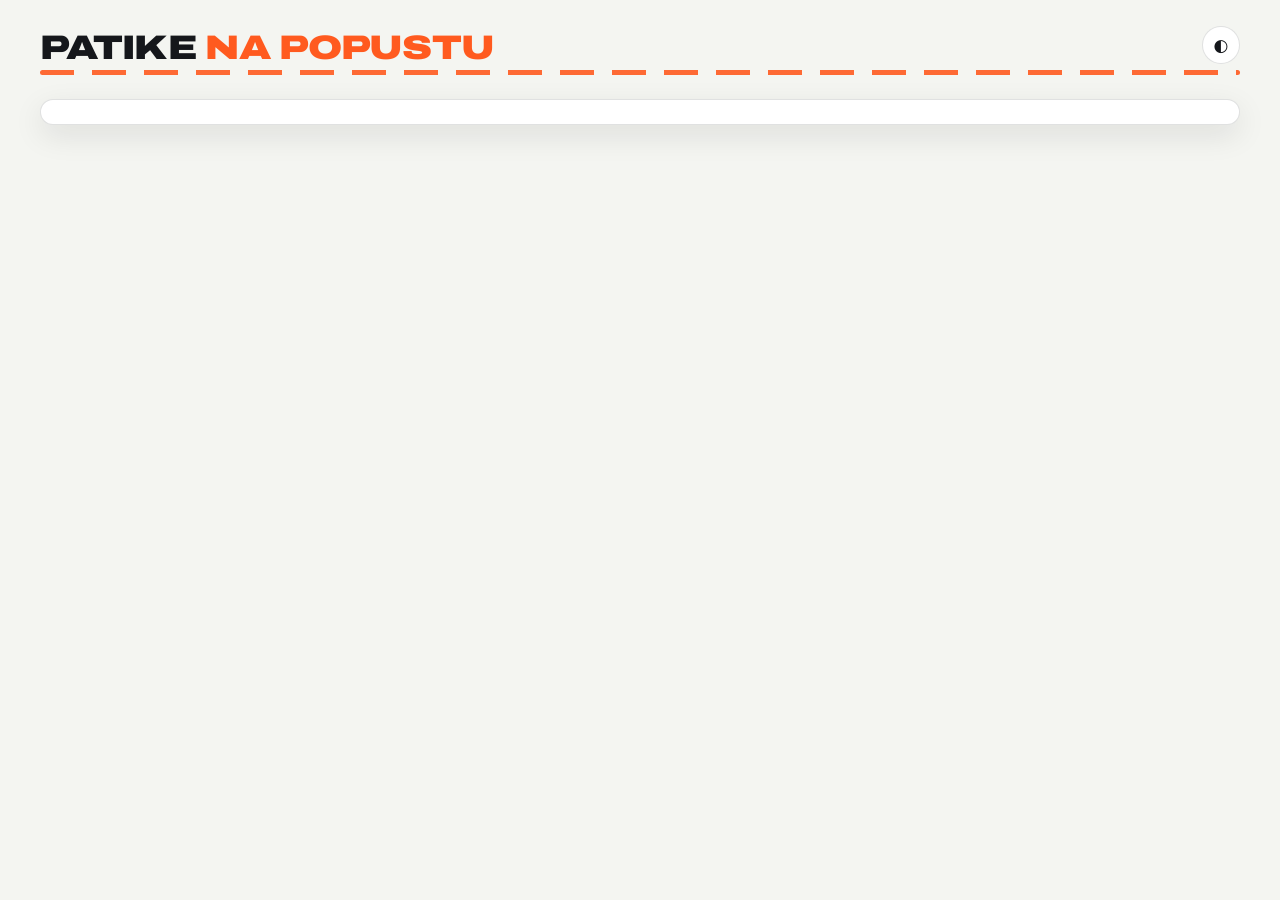
==== commit f5f16403: "Novi izgled (run.marko brend), oznaka iskorisceno, filter 4+ broja, min. cena, uvecanje slike; slici" ====
--- a/dashboard/template.html
+++ b/dashboard/template.html
@@ -4,23 +4,30 @@
 <meta charset="utf-8">
 <meta name="viewport" content="width=device-width, initial-scale=1">
 <title>Deal Finder Patike</title>
+<link rel="preconnect" href="https://fonts.googleapis.com">
+<link rel="stylesheet" href="https://fonts.googleapis.com/css2?family=Archivo:wdth,wght@62..125,400..900&family=Martian+Mono:wght@400;600&display=swap">
 <style>
 :root {
+  /* run.marko: Linija (svetla) i Asfalt (tamna) podloga, Hi-vis narandžasta za akciju, Sat mint za dobru ponudu.
+     Archivo za tekst, Martian Mono za cene i brojeve (kao na sportskom satu). */
   color-scheme: light;
-  --page:#eaf1f8; --surface:#ffffff; --ink:#0b0b0b; --ink2:#52514e; --muted:#6f6d68; --grid:#e1e0d9; --axis:#c3c2b7;
-  --border:rgba(11,11,11,.12); --accent:#256abf; --good:#006300; --bad:#b52f2f; --warn:#8a5a00; --wash:rgba(11,11,11,.04);
+  --page:#F4F5F1; --surface:#ffffff; --ink:#15171B; --ink2:#454952; --muted:#6b6f79; --grid:#e3e4de; --axis:#c6c8c0;
+  --border:rgba(21,23,27,.13); --accent:#C2410C; --good:#0A7A52; --bad:#C22B2B; --warn:#8a5a00; --wash:rgba(21,23,27,.05);
+  --hot:#FF5A1F; --on-hot:#15171B; --mint:#7DEFC0; --on-mint:#0c2b20; --shadow:0 10px 30px rgba(21,23,27,.10);
   --s1:#2a78d6;--s2:#eb6834;--s3:#1baf7a;--s4:#eda100;--s5:#e87ba4;--s6:#008300;--s7:#6250d6;--s8:#e34948;
 }
 @media (prefers-color-scheme: dark) { :root:where(:not([data-theme="light"])) {
   color-scheme: dark;
-  --page:#0d0d0d; --surface:#1a1a19; --ink:#f0efec; --ink2:#c3c2b7; --muted:#9a9890; --grid:#2c2c2a; --axis:#383835;
-  --border:rgba(255,255,255,.12); --accent:#6da7ec; --good:#3fbf3f; --bad:#e66767; --warn:#e0a93a; --wash:rgba(255,255,255,.05);
+  --page:#15171B; --surface:#1E2127; --ink:#F4F5F1; --ink2:#C3C6CC; --muted:#8E929B; --grid:#2B2F37; --axis:#3A3F49;
+  --border:rgba(244,245,241,.13); --accent:#FF8A5C; --good:#7DEFC0; --bad:#FF7070; --warn:#F0B040; --wash:rgba(244,245,241,.06);
+  --hot:#FF5A1F; --on-hot:#15171B; --mint:#7DEFC0; --on-mint:#0c2b20; --shadow:0 14px 36px rgba(0,0,0,.45);
   --s1:#3987e5;--s2:#d95926;--s3:#199e70;--s4:#c98500;--s5:#d55181;--s6:#008300;--s7:#9085e9;--s8:#e66767;
 }}
 :root[data-theme="dark"] {
   color-scheme: dark;
-  --page:#0d0d0d; --surface:#1a1a19; --ink:#f0efec; --ink2:#c3c2b7; --muted:#9a9890; --grid:#2c2c2a; --axis:#383835;
-  --border:rgba(255,255,255,.12); --accent:#6da7ec; --good:#3fbf3f; --bad:#e66767; --warn:#e0a93a; --wash:rgba(255,255,255,.05);
+  --page:#15171B; --surface:#1E2127; --ink:#F4F5F1; --ink2:#C3C6CC; --muted:#8E929B; --grid:#2B2F37; --axis:#3A3F49;
+  --border:rgba(244,245,241,.13); --accent:#FF8A5C; --good:#7DEFC0; --bad:#FF7070; --warn:#F0B040; --wash:rgba(244,245,241,.06);
+  --hot:#FF5A1F; --on-hot:#15171B; --mint:#7DEFC0; --on-mint:#0c2b20; --shadow:0 14px 36px rgba(0,0,0,.45);
   --s1:#3987e5;--s2:#d95926;--s3:#199e70;--s4:#c98500;--s5:#d55181;--s6:#008300;--s7:#9085e9;--s8:#e66767;
 }
 * { box-sizing:border-box; }
@@ -96,7 +103,7 @@
 .store { padding:2px 7px; border:1px solid var(--border); border-radius:4px; font-size:12px; font-variant-numeric:tabular-nums; text-decoration:none; }
 .store:hover { background:var(--wash); }
 .store.hand { border-style:dashed; color:var(--ink2); }
-.store.mark { margin-left:auto; color:var(--ink2); }
+.store.usedbtn { margin-left:auto; } .store.mark { color:var(--ink2); }
 .notice { max-width:none; padding:8px 10px; background:var(--surface); border:1px solid var(--border); border-radius:6px; color:var(--ink); }
 .store span { color:var(--ink2); }
 table { border-collapse:collapse; width:100%; background:var(--surface); }
@@ -132,11 +139,83 @@
   .detail { grid-template-columns:minmax(0,1fr); } .detail > div { min-width:0; overflow-wrap:anywhere; }
   input[type=search] { width:100%; }
 }
+
+/* ===== izgled run.marko ===== */
+body { font:14px/1.45 "Archivo",system-ui,-apple-system,"Segoe UI",sans-serif; }
+.mono, .price, .old, .big, .score, .size, .store, td.num, .sub, .cols .sort, .rank { font-family:"Martian Mono",ui-monospace,Consolas,monospace; font-variant-numeric:tabular-nums; }
+header { padding:26px 20px 10px; display:grid; grid-template-columns:1fr auto; gap:6px 16px; align-items:end; }
+h1 { font:900 34px/0.95 "Archivo",sans-serif; font-stretch:125%; text-transform:uppercase; letter-spacing:-.02em; margin:0; text-wrap:balance; }
+h1 em { font-style:normal; color:var(--hot); }
+.lane { grid-column:1 / -1; height:5px; border-radius:3px; background:repeating-linear-gradient(90deg,var(--hot) 0 34px,transparent 34px 52px); opacity:.9; }
+.sub { grid-column:1 / -1; font-size:11px; color:var(--muted); line-height:1.6; }
+.sub a { color:inherit; }
+.theme { border-radius:999px; width:38px; height:38px; padding:0; font-size:17px; line-height:1; }
+.scanbtn { grid-column:1 / -1; justify-self:start; margin-top:4px; border-radius:999px; padding:7px 14px; background:var(--ink); color:var(--page); border-color:var(--ink); }
+.stale, .running, .tokenform { grid-column:1 / -1; }
+.tokenform { background:var(--surface); border:1px solid var(--border); border-radius:14px; padding:12px 14px; max-width:520px; }
+button, select, input { border-radius:10px; }
+button:focus-visible, a:focus-visible, select:focus-visible, input:focus-visible, summary:focus-visible { outline:2px solid var(--hot); outline-offset:2px; }
+.filters { margin-top:8px; padding:12px 14px; background:var(--surface); border:1px solid var(--border); border-radius:16px; box-shadow:var(--shadow); align-items:flex-end; gap:10px; top:8px; }
+.filters label, .field { font-family:"Martian Mono",monospace; font-size:9.5px; letter-spacing:.09em; text-transform:uppercase; gap:4px; }
+.filters select, .filters input, .multi summary { background:var(--page); padding:7px 9px; font-family:"Archivo",sans-serif; font-size:14px; letter-spacing:0; text-transform:none; border-radius:10px; }
+.filters .multi-grid label { font-family:"Archivo",sans-serif; letter-spacing:0; text-transform:none; }
+.chip { border-radius:999px; padding:7px 13px; font-weight:600; white-space:nowrap; background:var(--page); }
+.chip[aria-pressed=true], .mine[aria-pressed=true] { background:var(--ink); color:var(--page); border-color:var(--ink); }
+nav.tabs { gap:6px; margin:16px 0 14px; }
+nav.tabs button { border-radius:999px; padding:7px 14px; font-weight:600; background:transparent; }
+nav.tabs button:hover { background:var(--wash); }
+nav.tabs button[aria-selected=true] { background:var(--hot); color:var(--on-hot); border-color:var(--hot); }
+.note { font-size:13px; }
+.cols { background:var(--page); }
+.cols .sort { font-size:10px; letter-spacing:.07em; text-transform:uppercase; color:var(--muted); }
+.offer { position:relative; border-radius:16px; margin-bottom:10px; transition:border-color .15s, box-shadow .15s, transform .15s; }
+.offer:hover, .offer[open] { border-color:color-mix(in srgb,var(--hot) 55%,var(--border)); box-shadow:var(--shadow); }
+.offer summary { padding:16px 18px; gap:14px; }
+.who { gap:12px; }
+.rank { flex:none; width:26px; padding-top:4px; font-size:12px; font-weight:600; color:var(--muted); }
+.thumb { width:88px; height:88px; border-radius:14px; }
+table .thumb { width:48px; height:48px; border-radius:10px; }
+.name { font:700 16px/1.2 "Archivo",sans-serif; font-stretch:112%; letter-spacing:-.01em; margin-bottom:2px; }
+.price { font-size:18px; letter-spacing:-.05em; white-space:nowrap; }
+.big, .score { letter-spacing:-.03em; }
+.disc { display:inline-block; background:var(--hot); color:var(--on-hot); font-size:13px; font-weight:600; padding:2px 8px; border-radius:7px; }
+.cls { font-family:"Martian Mono",monospace; font-size:10px; letter-spacing:.04em; }
+.cls.top, .cls.fill { padding:2px 7px; border-radius:6px; border:1px solid var(--good); }
+.cls.fill { background:var(--mint); color:var(--on-mint); border-color:var(--mint); }
+.change { font-family:"Martian Mono",monospace; font-size:11px; }
+.stores { gap:6px; }
+.store { border-radius:999px; padding:4px 11px; font-size:11.5px; color:var(--ink); background:var(--page); }
+.stores > a.store:first-of-type { border-color:var(--hot); }
+.store.mark, .store.usedbtn { font-family:"Archivo",sans-serif; font-weight:600; }
+.store.usedbtn[aria-pressed=true] { background:var(--hot); color:var(--on-hot); border-color:var(--hot); }
+.size { border-radius:6px; font-size:11px; }
+.offer.used summary > :not(.stores) { opacity:.45; }
+.offer.used::after { content:"ISKORIŠĆENO"; position:absolute; top:12px; right:14px; font:600 10px "Martian Mono",monospace; letter-spacing:.14em; color:var(--hot); border:1.5px solid var(--hot); border-radius:5px; padding:2px 7px; transform:rotate(3deg); background:var(--surface); }
+.tablewrap { border-radius:14px; }
+th { font-family:"Martian Mono",monospace; font-size:10px; letter-spacing:.07em; text-transform:uppercase; }
+.empty { border-radius:16px; }
+/* slika: uvećanje i jedan okret oko uspravne ose (ravna slika; pravih 360 traži slike iz više uglova) */
+.thumb { position:relative; transform-origin:left center; }
+.thumb:not(.none) { cursor:zoom-in; }
+@keyframes spin360 { 0% { transform:perspective(900px) scale(1) rotateY(0); } 22% { transform:perspective(900px) scale(2.7) rotateY(0); } 100% { transform:perspective(900px) scale(2.7) rotateY(360deg); } }
+@media (hover:hover) { .thumb:not(.none):hover { animation:spin360 1.6s cubic-bezier(.3,.1,.2,1) both; z-index:30; box-shadow:0 20px 44px rgba(0,0,0,.4); } }
+.thumb.zoom { animation:spin360 1.6s cubic-bezier(.3,.1,.2,1) both; z-index:30; box-shadow:0 20px 44px rgba(0,0,0,.4); cursor:zoom-out; }
+@media (prefers-reduced-motion:reduce) { .thumb:not(.none):hover, .thumb.zoom { animation:none; transform:scale(2.7); } .offer { transition:none; } }
+@media (max-width:760px) {
+  header { padding:18px 16px 8px; } h1 { font-size:26px; }
+  .filters { top:0; padding:10px 12px; border-radius:14px; }
+  .thumb { width:72px; height:72px; }
+  .rank { width:22px; }
+  .offer summary { padding:12px 14px; }
+  .offer.used::after { top:auto; bottom:10px; right:10px; }
+}
 </style>
 </head>
 <body>
 <header>
-  <h1>Running Shoe Deal Finder Srbija</h1>
+  <h1>Patike <em>na popustu</em></h1>
+  <button class="theme" id="theme" type="button" aria-label="Promeni svetlu i tamnu temu" title="Svetla / tamna tema">◐</button>
+  <div class="lane" aria-hidden="true"></div>
   <div class="sub" id="meta"></div>
 </header>
 <main>
@@ -169,7 +248,7 @@
 const fullName = o => { const tags=[...o.qualifiers,...(o.gender==="unisex"?["unisex"]:[])]; return `${o.brand} ${o.model}${tags.length?" ("+tags.join(", ")+")":""}`; };
 const safeUrl = u => /^https?:\/\//.test(u||"") ? u : null;
 
-const state = {tab:"top", q:"", gender:DATA.profile.gender, brand:"", sizes:new Set(), retailer:"", category:"", maxPrice:"", confidence:DATA.profile.minimum_deal_confidence, sort:"", dir:1, minDiscount:""};
+const state = {tab:"top", q:"", gender:DATA.profile.gender, brand:"", sizes:new Set(), retailer:"", category:"", maxPrice:"", minPrice:"", min4:false, hideUsed:false, confidence:DATA.profile.minimum_deal_confidence, sort:"", dir:1, minDiscount:""};
 // Izbor (kartica, pol, brojevi) se pamti u ovom pregledaču, da stranica sledeći put ne kreće od nule.
 const PREFS="patike-izbor";
 try{
@@ -178,12 +257,37 @@
     if(["men","women"].includes(saved.gender)) state.gender=saved.gender;
     if(typeof saved.tab==="string") state.tab=saved.tab;
     if(Array.isArray(saved.sizes)) state.sizes=new Set(saved.sizes.map(String));
+    state.min4=saved.min4===true; state.hideUsed=saved.hideUsed===true;
   }
 }catch(e){}
-function savePrefs(){ try{ localStorage.setItem(PREFS,JSON.stringify({tab:state.tab,gender:state.gender,sizes:[...state.sizes]})); }catch(e){} }
+function savePrefs(){ try{ localStorage.setItem(PREFS,JSON.stringify({tab:state.tab,gender:state.gender,sizes:[...state.sizes],min4:state.min4,hideUsed:state.hideUsed})); }catch(e){} }
+// "Iskorišćeno": modeli koje je Marko već upotrebio u objavi. Pamti se u ovom pregledaču (localStorage),
+// po modelu, polu i varijanti (o.group), pa ženski i muški model imaju svaki svoju oznaku.
+const USED_KEY="patike-iskorisceno";
+let used=new Map();
+try{ used=new Map(Object.entries(JSON.parse(localStorage.getItem(USED_KEY)||"{}"))); }catch(e){}
+function setUsed(group,on){
+  if(on) used.set(group,new Date().toISOString().slice(0,10)); else used.delete(group);
+  try{ localStorage.setItem(USED_KEY,JSON.stringify(Object.fromEntries(used))); }catch(e){}
+  render();
+}
+function usedButton(group){
+  const on=used.has(group);
+  return el("button",{class:"store usedbtn",type:"button","aria-pressed":String(on),text:on?"✓ Iskorišćeno":"Označi iskorišćeno",
+    title:on?`Označeno ${used.get(group)}. Klik vraća model.`:"Označi da si ovaj model već iskoristio u objavi. Pamti se na ovom uređaju.",
+    onclick:e=>{e.preventDefault();e.stopPropagation();setUsed(group,!on);}});
+}
+// Tema: podrazumevano prati uređaj; dugme u zaglavlju je menja i pamti.
+const THEME_KEY="patike-tema";
+try{ const t=localStorage.getItem(THEME_KEY); if(t==="dark"||t==="light") document.documentElement.dataset.theme=t; }catch(e){}
+document.getElementById("theme").addEventListener("click",()=>{
+  const dark=document.documentElement.dataset.theme?document.documentElement.dataset.theme==="dark":matchMedia("(prefers-color-scheme: dark)").matches;
+  const next=dark?"light":"dark"; document.documentElement.dataset.theme=next;
+  try{ localStorage.setItem(THEME_KEY,next); }catch(e){}
+});
 const TABS = [
   ["top","Top 20"],["models","Svi modeli"],["cheap","Najjeftinije"],["long","Duge staze"],["daily","Svakodnevne"],["speed","Tempo i trka"],
-  ["changes","Promene cena"],["compare","Poređenje prodavnica"],["all","Sve ponude"],["alerts","Alarmi"],["review","Ručna provera"],["notrunning","Nije za trčanje"],["stores","Prodavnice"],
+  ["changes","Promene cena"],["compare","Poređenje prodavnica"],["all","Sve ponude"],["alerts","Alarmi"],["review","Ručna provera"],["used","Iskorišćeni"],["notrunning","Nije za trčanje"],["stores","Prodavnice"],
 ];
 // Ručne oznake modela. Važe za ceo model, sa svim polovima i varijantama; čuva ih lokalni server u data/not_running.json.
 const notRunning=new Map(Object.entries(DATA.not_running||{}));
@@ -255,6 +359,9 @@
     if (state.category && !o.categories.includes(state.category)) return false;
     if (!hasPicked(o)) return false;
     if (state.maxPrice && priceOf(o)>Number(state.maxPrice)) return false;
+    if (state.minPrice && priceOf(o)<Number(state.minPrice)) return false;
+    if (state.min4 && liveLabels(o).length<TOP_MIN_SIZES) return false;
+    if (state.hideUsed && state.tab!=="used" && used.has(o.group)) return false;
     if (state.minDiscount && (o.claimed_discount||0)*100<Number(state.minDiscount)) return false;
     if (!anyConfidence && state.confidence && CONF[o.confidence]<CONF[state.confidence]) return false;
     return true;
@@ -361,6 +468,14 @@
 for(const o of DATA.offers){ if(!byGroup.has(o.group)) byGroup.set(o.group,[]); byGroup.get(o.group).push(o); }
 
 // Slika ponude; bez nje slika istog modela iz druge ponude, pa natpis umesto slike.
+// Dodir po slici je uvećava i okrene (na računaru to radi prelazak mišem); drugi dodir je vraća.
+function zoomable(node){
+  node.addEventListener("click",e=>{ e.preventDefault(); e.stopPropagation();
+    const on=!node.classList.contains("zoom");
+    document.querySelectorAll(".thumb.zoom").forEach(t=>t.classList.remove("zoom"));
+    node.classList.toggle("zoom",on); });
+  return node;
+}
 function shoeImage(o){
   const other=(byGroup.get(o.group)||[]).find(x=>safeUrl(x.image_url));
   const src=safeUrl(o.image_url)||(other?other.image_url:null);
@@ -371,11 +486,11 @@
     const t=(DATA.thumbs||{})[o.image_url]||(other&&(DATA.thumbs||{})[other.image_url]);
     if(!t) return blank();
     const [sheet,col,row,rows]=t, grid=16;
-    return el("div",{class:"thumb",role:"img","aria-label":fullName(o),
-      style:`background:#fff url(thumbs/${sheet}.webp) ${col/(grid-1)*100}% ${rows>1?row/(rows-1)*100:0}%/${grid*100}% ${rows*100}% no-repeat`});
+    return zoomable(el("div",{class:"thumb",role:"img","aria-label":fullName(o),
+      style:`background:#fff url(thumbs/${sheet}.webp) ${col/(grid-1)*100}% ${rows>1?row/(rows-1)*100:0}%/${grid*100}% ${rows*100}% no-repeat`}));
   }
   const img=el("img",{class:"thumb",src,alt:fullName(o),loading:"lazy",referrerpolicy:"no-referrer",onerror:()=>img.replaceWith(blank())});
-  return img;
+  return zoomable(img);
 }
 const CHANGES={new_low:"▼ Nova najniža cena",down:"▼ Cena snižena",up:"▲ Cena podignuta"};
 const CHANGE_ORDER=Object.keys(CHANGES);
@@ -390,11 +505,13 @@
   return el("div",{class:"change "+c.kind,title:help},CHANGES[c.kind],
     el("span",{class:"small",text:`bila ${rsd(c.from)} (${pct(c.pct)}), ${when(c.at)}`}));
 }
-function offerCard(o) {
+function offerCard(o,i) {
+  const rank=RANK_TABS.includes(state.tab)&&!state.sort&&Number.isInteger(i)?String(i+1).padStart(2,"0"):null;
   const clsName = ["EXCEPTIONAL","VERY GOOD"].includes(o.classification)?"fill":o.classification==="GOOD"?"top":o.classification==="OVERPRICED"?"over":o.classification==="INSUFFICIENT DATA"?"none":"";
   const hist = o.history.advantage!==null?`Istorija: ${pct(o.history.advantage)}`:`Istorija: nema dovoljno podataka (${o.history.observations} opažanja)`;
   const summary = el("summary",{},
     el("div",{class:"who"},
+      rank?el("div",{class:"rank",title:"Mesto na ovoj listi",text:rank}):null,
       shoeImage(o),
       el("div",{},
         el("div",{class:"name",text:fullName(o)}),
@@ -411,7 +528,7 @@
       o.other_offers?el("div",{class:"small xtra",text:`još ${o.other_offers} ponuda ovog modela (u detaljima)`}):null),
     el("div",{title:o.claimed_discount!==null?"Popust prodavca: "+CLAIM[o.claim_status]:"Prodavac ne navodi popust"},
       el("div",{class:"lbl",text:"Popust"}),
-      el("div",{class:"big",text:discountText(o)})),
+      el("div",{class:"big"+(o.claimed_discount?" disc":""),text:discountText(o)})),
     el("div",{class:"xtra"},
       el("div",{class:"lbl",text:"Tržište"}),
       el("div",{class:"big",text:o.market_advantage===null?"-":pct(o.market_advantage)}),
@@ -439,7 +556,7 @@
       el("div",{class:"small xtra",text:"Pouzdanost: "+o.confidence})),
     storeLinks(o.group));
   summary.lastElementChild.classList.add("xtra");
-  const d = el("details",{class:"offer"},summary);
+  const d = el("details",{class:"offer"+(used.has(o.group)?" used":"")},summary);
   d.addEventListener("toggle",()=>{ if(d.open && !d.dataset.built){ d.dataset.built="1"; d.append(offerDetail(o)); }},{once:false});
   return d;
 }
@@ -490,6 +607,7 @@
       class:"store",href:safeUrl(o.url),target:"_blank",rel:"noopener"},
       o.retailer_name+" "+rsd(priceOf(o)),liveLabels(o).length?el("span",{}," | ",sizeNodes(o)):null):null),
     handChecks(group),
+    usedButton(group),
     byGroup.get(group)?.[0]?markButton(byGroup.get(group)[0]):null);
 }
 // Prodavnice koje blokiraju automatsku proveru: dugme samo otvara pretragu, a cena ne ulazi u poređenje.
@@ -618,7 +736,7 @@
   const shown=limit?offers.slice(0,limit):offers;
   return [el("p",{class:"note",text:note}),
     shown.length?el("div",{class:"cols"},Object.keys(COLUMNS).map(k=>el("div",{},sortButton(k)))):null,
-    shown.length?el("div",{},shown.slice(0,300).map(offerCard)):el("div",{class:"empty",text:"Nema ponuda koje prolaze filtere. Proveri da li je pokrenut sken ili olabavi filtere."}),
+    shown.length?el("div",{},shown.slice(0,300).map((o,i)=>offerCard(o,i))):el("div",{class:"empty",text:"Nema ponuda koje prolaze filtere. Proveri da li je pokrenut sken ili olabavi filtere."}),
     shown.length>300?el("p",{class:"small",text:`Prikazano prvih 300 od ${shown.length}. Suzi filtere ili izvezi CSV.`}):null];
 }
 const RANK_TABS=["top","cheap","long","daily","speed"];
@@ -659,10 +777,12 @@
   switch(state.tab){
     case "changes": return filtered(profileOffers(),true).filter(o=>o.history.last_change&&o.availability==="AVAILABLE").sort(sorter(byChange));
     case "all": return filtered(DATA.offers,true).slice().sort(sorter(byDeal));
+    case "used": return oneRowPerModel(filtered(profileOffers(),true).filter(o=>used.has(o.group)&&o.availability==="AVAILABLE"),byDeal);
     default: return filtered(profileOffers());
   }
 }
 const NOTES = {
+  used:"Modeli koje si označio kao iskorišćene u objavi, sa trenutno najboljom ponudom. Oznaka se pamti na ovom uređaju; dugme u redu je skida.",
   top:"Jedan red po modelu, sa njegovom najboljom ponudom koja ima bar 4 različita broja na stanju. Dostupno, i pouzdanost po filteru. Klasa zavisi od dokaza o ceni, a ne od popusta koji prodavac tvrdi. Klikni na naziv kolone da sortiraš; drugi klik obrće smer. Cena u SAD je preporučena cena proizvođača, bez američkog poreza, a ne ulična cena.",
   cheap:"Najniže cene dostupnih modela. Klikni na naziv kolone da sortiraš; drugi klik obrće smer.",
   long:"Kategorija 'duge staze' je izvedena iz RunRepeat oznaka; pravilo piše u detaljima svake ponude.",
@@ -764,6 +884,11 @@
 // "Moj broj": brojevi iz config.yaml (preferred_eu_sizes, u podacima profile.sizes), za pol iz profila.
 const MY_SIZES=(DATA.profile.sizes||[]).map(String);
 const mineOn=()=>MY_SIZES.length>0&&state.sizes.size>0&&[...state.sizes].every(v=>MY_SIZES.includes(v));
+// prekidač u traci filtera: pamti se zajedno sa ostalim izborom
+function chip(key,text,title){
+  const b=el("button",{class:"chip",type:"button","aria-pressed":String(state[key]),title,text,onclick:()=>{ state[key]=!state[key]; b.setAttribute("aria-pressed",String(state[key])); render(); }});
+  return b;
+}
 function buildFilters(){
   const offers=DATA.offers;
   const uniq=f=>[...new Set(offers.map(f).filter(Boolean))].sort((a,b)=>String(a).localeCompare(String(b),"sr",{numeric:true}));
@@ -791,13 +916,15 @@
   const retailerNames=Object.fromEntries(DATA.retailers.map(r=>[r.retailer,r.name]));
   document.getElementById("filters").append(
     el("label",{},"Model",el("input",{type:"search",placeholder:"npr. Novablast",oninput:e=>{state.q=e.target.value;render();}})),
-    ...[picker, mine, toggle].filter(Boolean),
+    ...[picker, mine, chip("min4","4+ broja","Samo ponude koje imaju bar 4 različita broja na stanju"),
+        chip("hideUsed","Sakrij iskorišćene","Sklanja modele koje si označio kao iskorišćene"), toggle].filter(Boolean),
     el("div",{class:"more"},
     el("label",{},"Pol",genderSelect),
     select("Brend","brand",uniq(o=>o.brand)),
     select("Prodavnica","retailer",uniq(o=>o.retailer),v=>retailerNames[v]||v),
     select("Kategorija","category",Object.keys(CATS),v=>CATS[v]),
-    el("label",{},"Maks. cena",el("input",{type:"number",min:0,step:500,oninput:e=>{state.maxPrice=e.target.value;render();}})),
+    el("label",{},"Min. cena",el("input",{id:"minprice",type:"number",min:0,step:500,placeholder:"npr. 12000",oninput:e=>{state.minPrice=e.target.value;render();}})),
+    el("label",{},"Maks. cena",el("input",{id:"maxprice",type:"number",min:0,step:500,oninput:e=>{state.maxPrice=e.target.value;render();}})),
     el("label",{title:"Popust koji navodi prodavac; nije potvrđena ušteda"},"Min. popust %",el("input",{type:"number",min:0,max:90,step:5,oninput:e=>{state.minDiscount=e.target.value;render();}})),
     select("Min. pouzdanost","confidence",["low","medium","high"]),
     // Artifakt ne dozvoljava preuzimanje fajlova, pa tamo nema izvoza.
@@ -862,6 +989,8 @@
     finally{ btn.disabled=false; }
   }
   btn.addEventListener("click",start);
+  // Link sa #sken (dugme iz Claude artifakta) odmah pokreće sken; oznaka se briše da osvežavanje ne pokrene novi.
+  if(location.hash==="#sken"){ history.replaceState(null,"",location.pathname+location.search); setTimeout(start,0); }
   header.append(btn,status,form);
   latestRun().then(run=>run&&showRunning(run));
 }
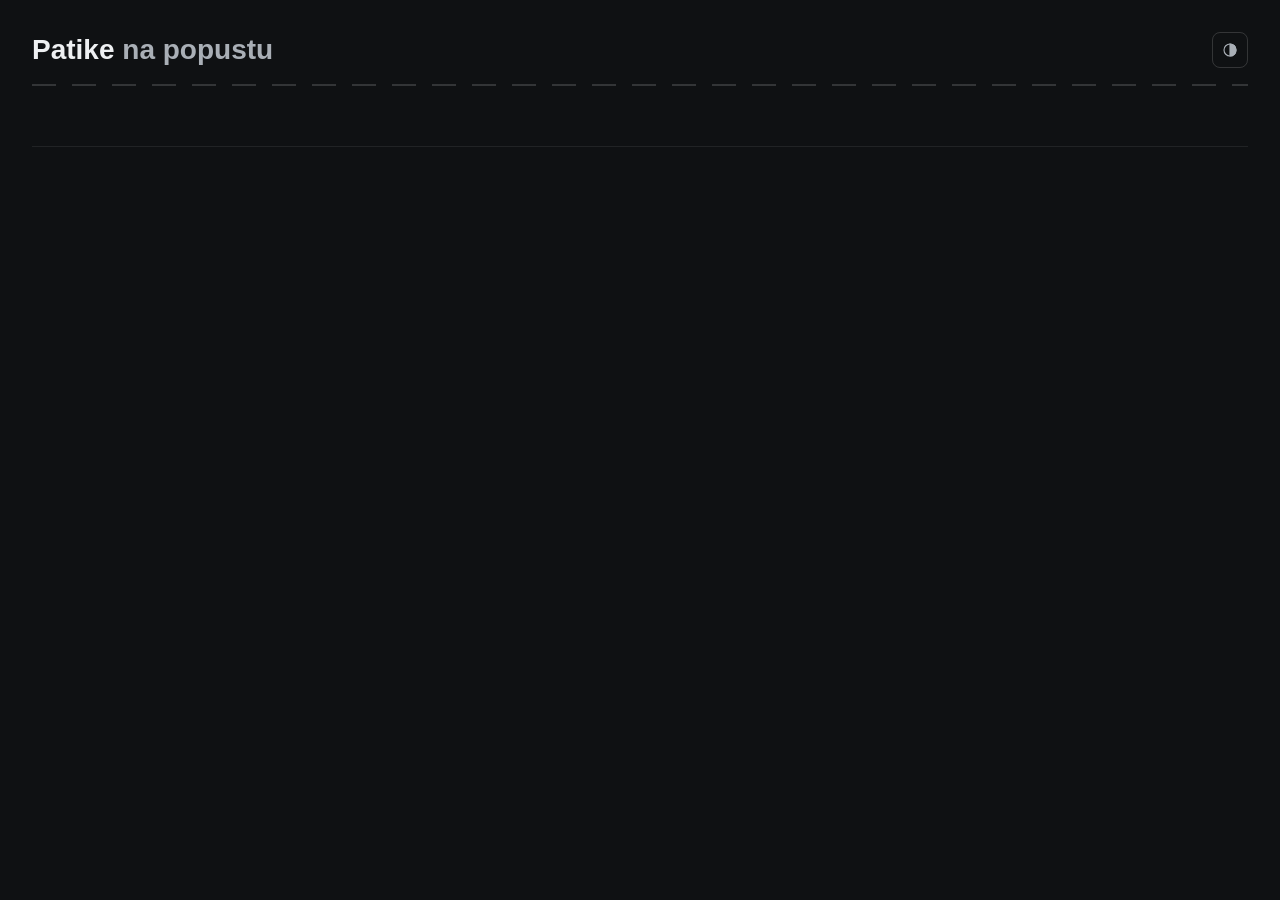
==== commit 782a68d6: "Dashboard: novi izgled Noćni trening, ugrađeni fontovi, oznake na srpskom Co-Authored-By: Claude Opu" ====
--- a/dashboard/template.html
+++ b/dashboard/template.html
@@ -4,217 +4,209 @@
 <meta charset="utf-8">
 <meta name="viewport" content="width=device-width, initial-scale=1">
 <title>Deal Finder Patike</title>
-<link rel="preconnect" href="https://fonts.googleapis.com">
-<link rel="stylesheet" href="https://fonts.googleapis.com/css2?family=Archivo:wdth,wght@62..125,400..900&family=Martian+Mono:wght@400;600&display=swap">
 <style>
+/*__FONTS__*/
+/* run.marko · Noćni trening: tamna grafitna osnova, patike na svetlim pločicama kao u katalogu.
+   Narandžasta (hi-vis) samo za popust, mint za dobru ponudu i novu najnižu cenu. Archivo za tekst, Martian Mono za cifre. */
 :root {
-  /* run.marko: Linija (svetla) i Asfalt (tamna) podloga, Hi-vis narandžasta za akciju, Sat mint za dobru ponudu.
-     Archivo za tekst, Martian Mono za cene i brojeve (kao na sportskom satu). */
+  color-scheme: dark;
+  --page:#0f1113; --surface:#16191c; --surface-2:#1d2125; --surface-3:#262b30;
+  --ink:#eef0f2; --ink2:#a9afb6; --muted:#7f868e;
+  --grid:rgba(238,240,242,.06); --axis:rgba(238,240,242,.16);
+  --border:rgba(238,240,242,.08); --border-2:rgba(238,240,242,.16); --wash:rgba(238,240,242,.05);
+  --hot:#FF5A1F; --on-hot:#0f1113; --mint:#7DEFC0; --on-mint:#0c2b20;
+  --accent:#a9afb6; --good:#7DEFC0; --bad:#ff7a6b; --warn:#f0b040;
+  --tile:#f3f4f2; --shadow:0 24px 48px rgba(0,0,0,.5);
+  --s1:#5b9cf0;--s2:#f08a5d;--s3:#7DEFC0;--s4:#f0c040;--s5:#e88ab0;--s6:#9ccf6a;--s7:#a99bf0;--s8:#e66767;
+  --ease:cubic-bezier(.2,0,0,1);
+}
+:root[data-theme="light"] {
   color-scheme: light;
-  --page:#F4F5F1; --surface:#ffffff; --ink:#15171B; --ink2:#454952; --muted:#6b6f79; --grid:#e3e4de; --axis:#c6c8c0;
-  --border:rgba(21,23,27,.13); --accent:#C2410C; --good:#0A7A52; --bad:#C22B2B; --warn:#8a5a00; --wash:rgba(21,23,27,.05);
-  --hot:#FF5A1F; --on-hot:#15171B; --mint:#7DEFC0; --on-mint:#0c2b20; --shadow:0 10px 30px rgba(21,23,27,.10);
-  --s1:#2a78d6;--s2:#eb6834;--s3:#1baf7a;--s4:#eda100;--s5:#e87ba4;--s6:#008300;--s7:#6250d6;--s8:#e34948;
-}
-@media (prefers-color-scheme: dark) { :root:where(:not([data-theme="light"])) {
-  color-scheme: dark;
-  --page:#15171B; --surface:#1E2127; --ink:#F4F5F1; --ink2:#C3C6CC; --muted:#8E929B; --grid:#2B2F37; --axis:#3A3F49;
-  --border:rgba(244,245,241,.13); --accent:#FF8A5C; --good:#7DEFC0; --bad:#FF7070; --warn:#F0B040; --wash:rgba(244,245,241,.06);
-  --hot:#FF5A1F; --on-hot:#15171B; --mint:#7DEFC0; --on-mint:#0c2b20; --shadow:0 14px 36px rgba(0,0,0,.45);
-  --s1:#3987e5;--s2:#d95926;--s3:#199e70;--s4:#c98500;--s5:#d55181;--s6:#008300;--s7:#9085e9;--s8:#e66767;
-}}
-:root[data-theme="dark"] {
-  color-scheme: dark;
-  --page:#15171B; --surface:#1E2127; --ink:#F4F5F1; --ink2:#C3C6CC; --muted:#8E929B; --grid:#2B2F37; --axis:#3A3F49;
-  --border:rgba(244,245,241,.13); --accent:#FF8A5C; --good:#7DEFC0; --bad:#FF7070; --warn:#F0B040; --wash:rgba(244,245,241,.06);
-  --hot:#FF5A1F; --on-hot:#15171B; --mint:#7DEFC0; --on-mint:#0c2b20; --shadow:0 14px 36px rgba(0,0,0,.45);
-  --s1:#3987e5;--s2:#d95926;--s3:#199e70;--s4:#c98500;--s5:#d55181;--s6:#008300;--s7:#9085e9;--s8:#e66767;
+  --page:#f4f5f3; --surface:#ffffff; --surface-2:#eef0ee; --surface-3:#e3e6e3;
+  --ink:#14171a; --ink2:#454b52; --muted:#646b73;
+  --grid:rgba(20,23,26,.07); --axis:rgba(20,23,26,.2);
+  --border:rgba(20,23,26,.1); --border-2:rgba(20,23,26,.2); --wash:rgba(20,23,26,.04);
+  --hot:#FF5A1F; --on-hot:#14171a; --mint:#7DEFC0; --on-mint:#0c2b20;
+  --accent:#454b52; --good:#0a7a52; --bad:#c22b2b; --warn:#8a5a00;
+  --tile:#ffffff; --shadow:0 24px 48px rgba(20,23,26,.18);
+  --s1:#2a78d6;--s2:#d95926;--s3:#0a7a52;--s4:#b07800;--s5:#c94f82;--s6:#4d7c0f;--s7:#6250d6;--s8:#c22b2b;
 }
 * { box-sizing:border-box; }
-body { margin:0; background:var(--page); color:var(--ink); font:14px/1.45 system-ui,-apple-system,"Segoe UI",sans-serif; }
-a { color:var(--accent); }
-header { padding:20px 20px 8px; max-width:1240px; margin:auto; }
-h1 { font-size:22px; margin:0 0 4px; }
-.sub { color:var(--ink2); }
-main { max-width:1240px; margin:auto; padding:0 20px 60px; }
-.filters { position:sticky; top:0; z-index:5; background:var(--page); padding:10px 0; display:flex; flex-wrap:wrap; gap:8px; align-items:center; border-bottom:1px solid var(--border); }
-.filters label { display:flex; flex-direction:column; font-size:11px; color:var(--muted); gap:2px; }
-select,input { font:inherit; color:var(--ink); background:var(--surface); border:1px solid var(--border); border-radius:6px; padding:5px 7px; min-width:0; }
-input[type=search] { width:170px; } input[type=number] { width:100px; }
-button { font:inherit; color:var(--ink); background:var(--surface); border:1px solid var(--border); border-radius:6px; padding:6px 10px; cursor:pointer; }
+body { margin:0; background:var(--page); color:var(--ink); font:400 14px/1.5 "Archivo",system-ui,-apple-system,"Segoe UI",sans-serif; -webkit-font-smoothing:antialiased; }
+a { color:var(--ink); text-decoration-color:var(--border-2); text-underline-offset:3px; }
+a:hover { text-decoration-color:var(--ink2); }
+.mono, .price, .old, .big, .score, .size, td.num, .rank, .disc, .cls, .change, .sub { font-family:"Martian Mono",ui-monospace,Consolas,monospace; font-variant-numeric:tabular-nums; }
+
+/* Zaglavlje */
+header { max-width:1440px; margin:auto; padding:32px 32px 16px; display:grid; grid-template-columns:1fr auto; gap:8px 16px; align-items:center; }
+h1 { font:600 28px/1.1 "Archivo",sans-serif; margin:0; }
+h1 em { font-style:normal; color:var(--ink2); }
+.lane { grid-column:1 / -1; height:2px; background:repeating-linear-gradient(90deg,var(--border-2) 0 24px,transparent 24px 40px); margin:8px 0 4px; }
+.sub { grid-column:1 / -1; font-size:11px; color:var(--muted); line-height:1.7; }
+.sub a { color:inherit; }
+.theme { width:36px; height:36px; padding:0; display:inline-grid; place-items:center; color:var(--ink2); }
+.scanbtn { grid-column:1 / -1; justify-self:start; margin-top:8px; background:var(--ink); color:var(--page); border-color:var(--ink); font-weight:500; }
+.scanbtn:hover { background:color-mix(in srgb,var(--ink) 88%,var(--page)); }
+.scanbtn:disabled { opacity:.5; }
+.tokenform .scanbtn { background:transparent; color:var(--ink); border-color:var(--border-2); }
+.stale { grid-column:1 / -1; margin-top:8px; padding:8px 12px; background:var(--surface); border:1px solid var(--border); border-left:2px solid var(--warn); border-radius:8px; color:var(--ink); }
+.running { grid-column:1 / -1; color:var(--good); }
+.tokenform { grid-column:1 / -1; margin-top:8px; padding:16px; background:var(--surface); border:1px solid var(--border); border-radius:12px; max-width:520px; display:grid; gap:8px; }
+.tokenform input { width:100%; }
+
+main { max-width:1440px; margin:auto; padding:0 32px 64px; }
+
+/* Kontrole */
+select, input { font:inherit; color:var(--ink); background:var(--surface-2); border:1px solid var(--border); border-radius:8px; height:36px; padding:0 12px; min-width:0; transition:border-color .15s var(--ease); }
+select:hover, input:hover { border-color:var(--border-2); }
+input[type=search] { width:200px; } input[type=number] { width:112px; }
+input[type=checkbox] { height:auto; accent-color:var(--mint); }
+button { font:inherit; color:var(--ink); background:transparent; border:1px solid var(--border-2); border-radius:8px; height:36px; padding:0 12px; cursor:pointer; font-weight:500; transition:background-color .15s var(--ease), border-color .15s var(--ease), color .15s var(--ease), transform .1s var(--ease); }
 button:hover { background:var(--wash); }
-nav.tabs { display:flex; flex-wrap:wrap; gap:4px; margin:14px 0; }
-nav.tabs button[aria-selected=true] { background:var(--ink); color:var(--page); border-color:var(--ink); }
-.note { color:var(--ink2); margin:0 0 12px; max-width:90ch; }
-.offer { background:var(--surface); border:1px solid var(--border); border-radius:8px; margin-bottom:8px; }
-.offer summary, .cols { display:grid; grid-template-columns:minmax(0,2fr) minmax(0,1.1fr) 58px minmax(0,1.2fr) minmax(0,1.1fr) minmax(0,1.2fr) minmax(0,1.1fr) 52px 88px; gap:12px; padding:12px 14px; }
-.offer summary { list-style:none; cursor:pointer; align-items:start; }
-.cols { padding:4px 14px; margin-bottom:4px; position:sticky; top:var(--filters-h,0); z-index:4; background:var(--page); }
-.sort { border:0; background:none; padding:3px 0; font-size:12px; font-weight:600; color:var(--ink2); text-align:left; white-space:nowrap; }
-.sort:hover { background:none; color:var(--ink); text-decoration:underline; }
-.sort[aria-sort] { color:var(--ink); }
-.lbl { display:none; font-size:11px; color:var(--muted); }
-.big { font-size:15px; font-weight:600; font-variant-numeric:tabular-nums; }
-.picked { font-weight:700; color:var(--ink); }
-.field { display:flex; flex-direction:column; font-size:11px; color:var(--muted); gap:2px; }
+button:active:not(:disabled) { transform:scale(.98); }
+button:focus-visible, a:focus-visible, select:focus-visible, input:focus-visible, summary:focus-visible { outline:2px solid var(--mint); outline-offset:2px; }
+
+/* Filteri */
+.filters { position:sticky; top:0; z-index:5; display:flex; flex-wrap:wrap; gap:12px; align-items:flex-end; padding:16px 0; background:var(--page); border-bottom:1px solid var(--border); }
+.filters label, .field { display:flex; flex-direction:column; gap:4px; font-size:12px; color:var(--muted); }
+.chip { color:var(--ink2); }
+.chip[aria-pressed=true], .mine[aria-pressed=true] { background:var(--ink); color:var(--page); border-color:var(--ink); }
 .multi { position:relative; }
-.multi summary { list-style:none; cursor:pointer; font-size:14px; color:var(--ink); background:var(--surface); border:1px solid var(--border); border-radius:6px; padding:5px 7px; min-width:110px; max-width:220px; overflow:hidden; text-overflow:ellipsis; white-space:nowrap; }
+.multi summary { list-style:none; cursor:pointer; color:var(--ink); background:var(--surface-2); border:1px solid var(--border); border-radius:8px; height:36px; line-height:34px; padding:0 12px; min-width:112px; max-width:220px; overflow:hidden; text-overflow:ellipsis; white-space:nowrap; }
 .multi summary::-webkit-details-marker { display:none; }
-.multi-panel { position:absolute; top:calc(100% + 4px); left:0; z-index:6; width:290px; max-width:calc(100vw - 32px); background:var(--surface); border:1px solid var(--border); border-radius:8px; padding:10px; box-shadow:0 2px 8px rgba(0,0,0,.15); }
-.multi-grid { display:grid; grid-template-columns:repeat(3,1fr); gap:2px 8px; max-height:280px; overflow-y:auto; margin-bottom:8px; }
-.filters .multi-grid label { flex-direction:row; align-items:center; gap:5px; font-size:13px; color:var(--ink); padding:3px 0; cursor:pointer; }
-.offer summary::-webkit-details-marker { display:none; }
-.name { font-weight:600; }
-.who { display:flex; gap:10px; align-items:flex-start; min-width:0; }
-.who > div:last-child { min-width:0; }
-.thumb { flex:none; width:72px; height:72px; object-fit:contain; background:#fff; border:1px solid var(--border); border-radius:6px; }
-.thumb.none { display:flex; align-items:center; justify-content:center; background:var(--wash); color:var(--muted); font-size:11px; text-align:center; }
-table .thumb { width:44px; height:44px; }
-.small { font-size:12px; color:var(--ink2); }
-.price { font-size:17px; font-weight:600; font-variant-numeric:tabular-nums; }
-.old { text-decoration:line-through; color:var(--muted); font-size:12px; }
-.score { font-size:17px; font-weight:600; font-variant-numeric:tabular-nums; }
-.cls { font-size:11px; font-weight:600; letter-spacing:.02em; }
-.cls.top { color:var(--good); } .cls.over { color:var(--bad); } .cls.none { color:var(--muted); }
-.cls.top,.cls.fill { display:inline-block; padding:1px 6px; border-radius:4px; border:1px solid var(--good); }
-.cls.fill { background:var(--good); color:var(--surface); }
+.multi-panel { position:absolute; top:calc(100% + 4px); left:0; z-index:6; width:292px; max-width:calc(100vw - 32px); background:var(--surface-2); border:1px solid var(--border-2); border-radius:12px; padding:12px; box-shadow:var(--shadow); display:grid; gap:8px; }
+.multi-grid { display:grid; grid-template-columns:repeat(3,1fr); gap:0 8px; max-height:280px; overflow-y:auto; }
+.filters .multi-grid label { flex-direction:row; align-items:center; gap:8px; font-size:13px; color:var(--ink); padding:4px 0; cursor:pointer; }
 .only-phone { display:none; }
 .more { display:contents; }
-.mine[aria-pressed=true] { background:var(--ink); color:var(--page); border-color:var(--ink); }
-.stale { margin-top:6px; padding:6px 10px; border:1px solid var(--bad); border-radius:6px; color:var(--bad); font-weight:600; }
-.tokenform { margin-top:8px; padding:10px; border:1px solid var(--border); border-radius:6px; max-width:420px; }
-.scanbtn:disabled { opacity:.6; }
-.running { margin-top:6px; color:var(--good); font-weight:600; }
-.scanbtn { cursor:pointer; font:inherit; display:inline-block; margin-top:8px; padding:6px 10px; border:1px solid var(--border); border-radius:6px; background:var(--surface); color:var(--ink); text-decoration:none; font-weight:600; }
+
+/* Kartice (tabovi) */
+nav.tabs { display:flex; flex-wrap:wrap; gap:4px; margin:16px 0; }
+nav.tabs button { border-color:transparent; color:var(--ink2); }
+nav.tabs button:hover { color:var(--ink); background:var(--wash); }
+nav.tabs button[aria-selected=true] { background:var(--surface-3); color:var(--ink); border-color:var(--border); }
+
+.note { color:var(--ink2); margin:0 0 16px; max-width:90ch; font-size:13px; }
+.notice { max-width:none; padding:8px 12px; background:var(--surface); border:1px solid var(--border); border-radius:8px; color:var(--ink); }
+.empty { padding:24px; color:var(--ink2); background:var(--surface); border:1px dashed var(--border-2); border-radius:12px; }
+.small { font-size:12px; color:var(--ink2); }
 .flag { color:var(--warn); }
-.change { margin-top:3px; font-size:12px; font-weight:600; }
-.change.new_low,.change.down { color:var(--good); } .change.up { color:var(--bad); }
-.change .small { display:block; font-weight:400; }
-.detail { padding:4px 14px 14px; display:grid; grid-template-columns:1fr 1fr; gap:18px; border-top:1px solid var(--border); }
-.detail h4 { margin:10px 0 4px; font-size:13px; }
-.detail ul { margin:0; padding-left:18px; }
+
+/* Ponude */
+.offer summary, .cols { display:grid; grid-template-columns:minmax(0,2fr) minmax(120px,1.1fr) 64px minmax(0,1.2fr) minmax(0,1.1fr) minmax(0,1.2fr) minmax(0,1.1fr) 52px 88px; gap:16px; padding:16px 20px; }
+.cols { padding:8px 20px; margin-bottom:4px; position:sticky; top:var(--filters-h,0); z-index:4; background:var(--page); }
+.sort { border:0; height:auto; padding:0; background:none; font-size:12px; font-weight:400; color:var(--muted); text-align:left; white-space:nowrap; }
+.sort:hover { background:none; color:var(--ink); }
+.sort[aria-sort] { color:var(--ink); font-weight:500; }
+.offer { position:relative; background:var(--surface); border:1px solid var(--border); border-radius:12px; margin-bottom:8px; transition:border-color .15s var(--ease); }
+.offer:hover, .offer[open] { border-color:var(--border-2); }
+.offer summary { list-style:none; cursor:pointer; align-items:start; }
+.offer summary::-webkit-details-marker { display:none; }
+.lbl { display:none; font-size:11px; color:var(--muted); }
+.who { display:flex; gap:12px; align-items:flex-start; min-width:0; perspective:900px; }
+.who > div:last-child { min-width:0; }
+.rank { flex:none; width:24px; padding-top:4px; font-size:12px; color:var(--muted); }
+.name { font-weight:600; font-size:16px; line-height:1.25; margin-bottom:4px; }
+.name, .who .small { overflow-wrap:anywhere; }
+.price { font-size:18px; font-weight:600; white-space:nowrap; }
+.old { text-decoration:line-through; color:var(--muted); font-size:12px; }
+.big { font-size:15px; font-weight:400; }
+.score { font-size:18px; font-weight:600; }
+.picked { font-weight:600; color:var(--ink); }
+.disc { display:inline-block; background:var(--hot); color:var(--on-hot); font-size:13px; font-weight:600; padding:2px 8px; border-radius:6px; }
+.cls { display:inline-block; margin-top:4px; font-size:11px; color:var(--muted); }
+.cls.top, .cls.fill { padding:2px 8px; border-radius:6px; }
+.cls.top { color:var(--good); box-shadow:inset 0 0 0 1px color-mix(in srgb,var(--good) 50%,transparent); }
+.cls.fill { background:var(--mint); color:var(--on-mint); }
+.cls.over { color:var(--bad); }
+.change { margin-top:4px; font-size:11px; font-weight:600; }
+.change.new_low, .change.down { color:var(--good); } .change.up { color:var(--bad); }
+.change .small { display:block; font-family:"Archivo",sans-serif; font-weight:400; }
+
+/* Slika patike: svetla pločica kao u katalogu. Uvećanje i okret za 180° dok je kursor na njoj (jedna fotografija,
+   pa je "druga strana" ista slika u ogledalu). */
+.thumb { position:relative; flex:none; width:88px; height:88px; object-fit:contain; background:var(--tile); border-radius:8px; transform-origin:left center; transition:scale .3s var(--ease), box-shadow .3s var(--ease); }
+.thumb:not(.none) { cursor:zoom-in; }
+.thumb.none { display:flex; align-items:center; justify-content:center; background:var(--surface-2); color:var(--muted); font-size:11px; text-align:center; }
+table .thumb { width:48px; height:48px; border-radius:6px; }
+@keyframes turn180 { 0%,12% { rotate:y 0deg; } 50%,62% { rotate:y 180deg; } 100% { rotate:y 360deg; } }
+@media (hover:hover) { .thumb:not(.none):hover { scale:2.7; z-index:30; box-shadow:var(--shadow); animation:turn180 5s .35s ease-in-out infinite; } }
+.thumb.zoom { scale:2.7; z-index:30; box-shadow:var(--shadow); animation:turn180 5s .35s ease-in-out infinite; cursor:zoom-out; }
+
+/* Prodavnice u redu */
+.stores { display:flex; flex-wrap:wrap; gap:8px; align-items:center; }
+.offer summary > .stores { grid-column:1 / -1; }
+.store { display:inline-flex; align-items:center; gap:4px; height:28px; padding:0 8px; border:1px solid var(--border); border-radius:6px; background:var(--surface-2); color:var(--ink); font-size:12px; font-variant-numeric:tabular-nums; text-decoration:none; }
+.store:hover { border-color:var(--border-2); background:var(--surface-3); }
+.stores > a.store:first-of-type { border-color:color-mix(in srgb,var(--mint) 45%,transparent); }
+.store span { color:var(--ink2); }
+.store.hand { border-style:dashed; background:transparent; color:var(--ink2); }
+.store.mark, .store.usedbtn { font-family:"Archivo",sans-serif; font-weight:500; color:var(--ink2); background:transparent; }
+.store.usedbtn { margin-left:auto; }
+.store.usedbtn[aria-pressed=true] { background:var(--ink); color:var(--page); border-color:var(--ink); }
+.offer.used summary > :not(.stores) { opacity:.45; }
+.offer.used::after { content:"Iskorišćeno"; position:absolute; top:16px; right:20px; font:500 11px "Martian Mono",monospace; color:var(--ink2); border:1px solid var(--border-2); border-radius:6px; padding:2px 8px; background:var(--surface); }
+
+/* Detalji ponude */
+.detail { padding:4px 20px 20px; display:grid; grid-template-columns:1fr 1fr; gap:24px; border-top:1px solid var(--border); }
+.detail h4 { margin:16px 0 4px; font-size:13px; font-weight:600; }
+.detail ul { margin:0; padding-left:20px; color:var(--ink2); }
 .sizes { display:flex; flex-wrap:wrap; gap:4px; }
-.size { padding:1px 6px; border:1px solid var(--border); border-radius:4px; font-size:12px; font-variant-numeric:tabular-nums; }
+.size { padding:2px 8px; border:1px solid var(--border); border-radius:6px; font-size:11px; }
 .size.no { color:var(--muted); text-decoration:line-through; }
 .size.want { border-color:var(--ink); font-weight:600; }
-.buy { display:inline-block; margin-top:8px; font-weight:600; }
-.stores { display:flex; flex-wrap:wrap; gap:4px; align-items:center; }
-.offer summary > .stores { grid-column:1 / -1; }
-.store { padding:2px 7px; border:1px solid var(--border); border-radius:4px; font-size:12px; font-variant-numeric:tabular-nums; text-decoration:none; }
-.store:hover { background:var(--wash); }
-.store.hand { border-style:dashed; color:var(--ink2); }
-.store.usedbtn { margin-left:auto; } .store.mark { color:var(--ink2); }
-.notice { max-width:none; padding:8px 10px; background:var(--surface); border:1px solid var(--border); border-radius:6px; color:var(--ink); }
-.store span { color:var(--ink2); }
-table { border-collapse:collapse; width:100%; background:var(--surface); }
-th,td { text-align:left; padding:6px 9px; border-bottom:1px solid var(--grid); vertical-align:top; }
-th { font-size:12px; color:var(--ink2); font-weight:600; }
-td.num { font-variant-numeric:tabular-nums; text-align:right; }
-.tablewrap { overflow-x:auto; border:1px solid var(--border); border-radius:8px; margin-bottom:14px; }
-.group { margin-bottom:22px; }
-.group h3 { margin:0 0 3px; font-size:15px; }
+.buy { display:inline-block; margin-top:8px; font-weight:500; }
+
+/* Tabele */
+.tablewrap { overflow-x:auto; border:1px solid var(--border); border-radius:12px; margin-bottom:16px; background:var(--surface); }
+table { border-collapse:collapse; width:100%; }
+th, td { text-align:left; padding:8px 12px; border-bottom:1px solid var(--grid); vertical-align:top; }
+tbody tr:last-child td { border-bottom:0; }
+tbody tr:hover td { background:var(--wash); }
+th { font-size:12px; color:var(--muted); font-weight:400; }
+td.num { text-align:right; }
+.group { margin-bottom:24px; }
+.group h3 { margin:0 0 4px; font-size:15px; font-weight:600; }
+
+/* Grafikon istorije cene */
 .chart { position:relative; }
-.legend { display:flex; flex-wrap:wrap; gap:10px; font-size:12px; color:var(--ink2); margin-bottom:4px; }
-.key { display:inline-block; width:14px; height:2px; vertical-align:middle; margin-right:4px; }
-.tip { position:absolute; pointer-events:none; background:var(--surface); border:1px solid var(--border); border-radius:6px; padding:6px 8px; font-size:12px; box-shadow:0 2px 8px rgba(0,0,0,.15); display:none; z-index:3; white-space:nowrap; }
-.tip b { font-variant-numeric:tabular-nums; }
-.empty { padding:24px; color:var(--ink2); background:var(--surface); border:1px dashed var(--border); border-radius:8px; }
+.legend { display:flex; flex-wrap:wrap; gap:12px; font-size:12px; color:var(--ink2); margin-bottom:4px; }
+.key { display:inline-block; width:12px; height:2px; vertical-align:middle; margin-right:4px; }
+.chart svg text { font-family:"Martian Mono",monospace; }
+.tip { position:absolute; pointer-events:none; background:var(--surface-2); border:1px solid var(--border-2); border-radius:8px; padding:8px 12px; font-size:12px; box-shadow:var(--shadow); display:none; z-index:3; white-space:nowrap; }
+.tip b { font-family:"Martian Mono",monospace; font-variant-numeric:tabular-nums; font-weight:600; }
+
+@media (min-width:761px) and (max-width:1100px) { .thumb { width:64px; height:64px; } .rank { width:20px; } .offer summary, .cols { gap:12px; } }
 @media (max-width:760px) {
-  header { padding:16px 16px 8px; } main { padding:0 16px 40px; }
-  .filters { position:static; align-items:flex-end; }
+  header { padding:20px 16px 8px; } main { padding:0 16px 40px; }
+  h1 { font-size:24px; }
+  .filters { position:static; padding:12px 0; gap:8px; }
   .only-phone { display:inline-block; }
   .filters:not(.open) .more { display:none; }
   .filters.open .more { display:flex; flex-wrap:wrap; gap:8px; width:100%; align-items:flex-end; }
   .filters > label:first-child { flex:1 1 100%; }
-  nav.tabs { flex-wrap:nowrap; overflow-x:auto; margin:10px -16px; padding:0 16px 4px; scrollbar-width:none; }
+  input[type=search] { width:100%; }
+  nav.tabs { flex-wrap:nowrap; overflow-x:auto; margin:12px -16px; padding:0 16px 4px; scrollbar-width:none; }
   nav.tabs button { flex:none; white-space:nowrap; }
   .note:not(.notice), .xmeta, .cols { display:none !important; }
   /* Zatvorena kartica je kratka: slika, ime, cena, popust, skor i brojevi. Ostalo se vidi kad se otvori. */
-  .offer summary { grid-template-columns:1.3fr .7fr 1fr; gap:6px 10px; padding:10px 12px; }
+  .offer summary { grid-template-columns:1.3fr .7fr 1fr; gap:8px 12px; padding:12px 16px; }
   .offer summary > :first-child, .offer summary > .sz, .offer summary > .stores { grid-column:1 / -1; }
   .offer summary > .sz { order:2; } .offer summary > .stores { order:3; }
   .offer:not([open]) .xtra { display:none; }
-  .thumb { width:60px; height:60px; }
+  .thumb { width:72px; height:72px; }
+  .rank { width:20px; }
   .lbl { display:block; }
-  .detail { grid-template-columns:minmax(0,1fr); } .detail > div { min-width:0; overflow-wrap:anywhere; }
-  input[type=search] { width:100%; }
-}
-
-/* ===== izgled run.marko ===== */
-body { font:14px/1.45 "Archivo",system-ui,-apple-system,"Segoe UI",sans-serif; }
-.mono, .price, .old, .big, .score, .size, .store, td.num, .sub, .cols .sort, .rank { font-family:"Martian Mono",ui-monospace,Consolas,monospace; font-variant-numeric:tabular-nums; }
-header { padding:26px 20px 10px; display:grid; grid-template-columns:1fr auto; gap:6px 16px; align-items:end; }
-h1 { font:900 34px/0.95 "Archivo",sans-serif; font-stretch:125%; text-transform:uppercase; letter-spacing:-.02em; margin:0; text-wrap:balance; }
-h1 em { font-style:normal; color:var(--hot); }
-.lane { grid-column:1 / -1; height:5px; border-radius:3px; background:repeating-linear-gradient(90deg,var(--hot) 0 34px,transparent 34px 52px); opacity:.9; }
-.sub { grid-column:1 / -1; font-size:11px; color:var(--muted); line-height:1.6; }
-.sub a { color:inherit; }
-.theme { border-radius:999px; width:38px; height:38px; padding:0; font-size:17px; line-height:1; }
-.scanbtn { grid-column:1 / -1; justify-self:start; margin-top:4px; border-radius:999px; padding:7px 14px; background:var(--ink); color:var(--page); border-color:var(--ink); }
-.stale, .running, .tokenform { grid-column:1 / -1; }
-.tokenform { background:var(--surface); border:1px solid var(--border); border-radius:14px; padding:12px 14px; max-width:520px; }
-button, select, input { border-radius:10px; }
-button:focus-visible, a:focus-visible, select:focus-visible, input:focus-visible, summary:focus-visible { outline:2px solid var(--hot); outline-offset:2px; }
-.filters { margin-top:8px; padding:12px 14px; background:var(--surface); border:1px solid var(--border); border-radius:16px; box-shadow:var(--shadow); align-items:flex-end; gap:10px; top:8px; }
-.filters label, .field { font-family:"Martian Mono",monospace; font-size:9.5px; letter-spacing:.09em; text-transform:uppercase; gap:4px; }
-.filters select, .filters input, .multi summary { background:var(--page); padding:7px 9px; font-family:"Archivo",sans-serif; font-size:14px; letter-spacing:0; text-transform:none; border-radius:10px; }
-.filters .multi-grid label { font-family:"Archivo",sans-serif; letter-spacing:0; text-transform:none; }
-.chip { border-radius:999px; padding:7px 13px; font-weight:600; white-space:nowrap; background:var(--page); }
-.chip[aria-pressed=true], .mine[aria-pressed=true] { background:var(--ink); color:var(--page); border-color:var(--ink); }
-nav.tabs { gap:6px; margin:16px 0 14px; }
-nav.tabs button { border-radius:999px; padding:7px 14px; font-weight:600; background:transparent; }
-nav.tabs button:hover { background:var(--wash); }
-nav.tabs button[aria-selected=true] { background:var(--hot); color:var(--on-hot); border-color:var(--hot); }
-.note { font-size:13px; }
-.cols { background:var(--page); }
-.cols .sort { font-size:10px; letter-spacing:.07em; text-transform:uppercase; color:var(--muted); }
-.offer { position:relative; border-radius:16px; margin-bottom:10px; transition:border-color .15s, box-shadow .15s, transform .15s; }
-.offer:hover, .offer[open] { border-color:color-mix(in srgb,var(--hot) 55%,var(--border)); box-shadow:var(--shadow); }
-.offer summary { padding:16px 18px; gap:14px; }
-.who { gap:12px; }
-.rank { flex:none; width:26px; padding-top:4px; font-size:12px; font-weight:600; color:var(--muted); }
-.thumb { width:88px; height:88px; border-radius:14px; }
-table .thumb { width:48px; height:48px; border-radius:10px; }
-.name { font:700 16px/1.2 "Archivo",sans-serif; font-stretch:112%; letter-spacing:-.01em; margin-bottom:2px; }
-.price { font-size:18px; letter-spacing:-.05em; white-space:nowrap; }
-.big, .score { letter-spacing:-.03em; }
-.disc { display:inline-block; background:var(--hot); color:var(--on-hot); font-size:13px; font-weight:600; padding:2px 8px; border-radius:7px; }
-.cls { font-family:"Martian Mono",monospace; font-size:10px; letter-spacing:.04em; }
-.cls.top, .cls.fill { padding:2px 7px; border-radius:6px; border:1px solid var(--good); }
-.cls.fill { background:var(--mint); color:var(--on-mint); border-color:var(--mint); }
-.change { font-family:"Martian Mono",monospace; font-size:11px; }
-.stores { gap:6px; }
-.store { border-radius:999px; padding:4px 11px; font-size:11.5px; color:var(--ink); background:var(--page); }
-.stores > a.store:first-of-type { border-color:var(--hot); }
-.store.mark, .store.usedbtn { font-family:"Archivo",sans-serif; font-weight:600; }
-.store.usedbtn[aria-pressed=true] { background:var(--hot); color:var(--on-hot); border-color:var(--hot); }
-.size { border-radius:6px; font-size:11px; }
-.offer.used summary > :not(.stores) { opacity:.45; }
-.offer.used::after { content:"ISKORIŠĆENO"; position:absolute; top:12px; right:14px; font:600 10px "Martian Mono",monospace; letter-spacing:.14em; color:var(--hot); border:1.5px solid var(--hot); border-radius:5px; padding:2px 7px; transform:rotate(3deg); background:var(--surface); }
-.tablewrap { border-radius:14px; }
-th { font-family:"Martian Mono",monospace; font-size:10px; letter-spacing:.07em; text-transform:uppercase; }
-.empty { border-radius:16px; }
-/* slika: uvećanje i jedan okret oko uspravne ose (ravna slika; pravih 360 traži slike iz više uglova) */
-.thumb { position:relative; transform-origin:left center; }
-.thumb:not(.none) { cursor:zoom-in; }
-@keyframes spin360 { 0% { transform:perspective(900px) scale(1) rotateY(0); } 22% { transform:perspective(900px) scale(2.7) rotateY(0); } 100% { transform:perspective(900px) scale(2.7) rotateY(360deg); } }
-@media (hover:hover) { .thumb:not(.none):hover { animation:spin360 1.6s cubic-bezier(.3,.1,.2,1) both; z-index:30; box-shadow:0 20px 44px rgba(0,0,0,.4); } }
-.thumb.zoom { animation:spin360 1.6s cubic-bezier(.3,.1,.2,1) both; z-index:30; box-shadow:0 20px 44px rgba(0,0,0,.4); cursor:zoom-out; }
-@media (prefers-reduced-motion:reduce) { .thumb:not(.none):hover, .thumb.zoom { animation:none; transform:scale(2.7); } .offer { transition:none; } }
-@media (max-width:760px) {
-  header { padding:18px 16px 8px; } h1 { font-size:26px; }
-  .filters { top:0; padding:10px 12px; border-radius:14px; }
-  .thumb { width:72px; height:72px; }
-  .rank { width:22px; }
-  .offer summary { padding:12px 14px; }
-  .offer.used::after { top:auto; bottom:10px; right:10px; }
-}
+  .detail { grid-template-columns:minmax(0,1fr); padding:4px 16px 16px; } .detail > div { min-width:0; overflow-wrap:anywhere; }
+  .offer.used::after { top:auto; bottom:12px; right:12px; }
+}
+@media (prefers-reduced-motion:reduce) { .thumb:not(.none):hover, .thumb.zoom { animation:none; } .offer, .thumb, button { transition:none; } }
 </style>
 </head>
 <body>
 <header>
   <h1>Patike <em>na popustu</em></h1>
-  <button class="theme" id="theme" type="button" aria-label="Promeni svetlu i tamnu temu" title="Svetla / tamna tema">◐</button>
+  <button class="theme" id="theme" type="button" aria-label="Promeni svetlu i tamnu temu" title="Svetla / tamna tema"><svg width="18" height="18" viewBox="0 0 24 24" fill="none" stroke="currentColor" stroke-width="1.5" stroke-linecap="round" aria-hidden="true"><circle cx="12" cy="12" r="8"/><path d="M12 4a8 8 0 0 1 0 16z" fill="currentColor"/></svg></button>
   <div class="lane" aria-hidden="true"></div>
   <div class="sub" id="meta"></div>
 </header>
@@ -226,7 +218,7 @@
 <script>
 const DATA = /*__DATA__*/null;
 const CATS = {daily_trainer:"Svakodnevne",long_run:"Duge staze",tempo:"Tempo",interval:"Intervali",racing:"Trka",recovery:"Oporavak",stability:"Stabilnost"};
-const STAT = {VERIFIED:"Provereno",PARTIAL:"Delimično",NOT_VERIFIED:"NOT VERIFIED",NOT_CHECKED:"Nije skenirano"};
+const STAT = {VERIFIED:"Provereno",PARTIAL:"Delimično",NOT_VERIFIED:"Nije provereno",NOT_CHECKED:"Nije skenirano"};
 const AVAIL = {AVAILABLE:"Dostupno",OUT_OF_STOCK:"Nema na stanju",UNKNOWN:"Nepoznato"};
 const CLAIM = {NONE:"bez popusta",CLAIMED:"tvrdnja prodavca, nije potvrđena",CONTRADICTED:"tvrdnja je osporena podacima",SUPPORTED:"potkrepljeno našom istorijom"};
 const RETAILER_ORDER = DATA.retailers.map(r=>r.retailer).sort();
@@ -273,15 +265,15 @@
 }
 function usedButton(group){
   const on=used.has(group);
-  return el("button",{class:"store usedbtn",type:"button","aria-pressed":String(on),text:on?"✓ Iskorišćeno":"Označi iskorišćeno",
+  return el("button",{class:"store usedbtn",type:"button","aria-pressed":String(on),text:on?"Iskorišćeno":"Označi iskorišćeno",
     title:on?`Označeno ${used.get(group)}. Klik vraća model.`:"Označi da si ovaj model već iskoristio u objavi. Pamti se na ovom uređaju.",
     onclick:e=>{e.preventDefault();e.stopPropagation();setUsed(group,!on);}});
 }
-// Tema: podrazumevano prati uređaj; dugme u zaglavlju je menja i pamti.
+// Tema: podrazumevano tamna (Noćni trening); dugme u zaglavlju je menja i pamti.
 const THEME_KEY="patike-tema";
 try{ const t=localStorage.getItem(THEME_KEY); if(t==="dark"||t==="light") document.documentElement.dataset.theme=t; }catch(e){}
 document.getElementById("theme").addEventListener("click",()=>{
-  const dark=document.documentElement.dataset.theme?document.documentElement.dataset.theme==="dark":matchMedia("(prefers-color-scheme: dark)").matches;
+  const dark=document.documentElement.dataset.theme!=="light";
   const next=dark?"light":"dark"; document.documentElement.dataset.theme=next;
   try{ localStorage.setItem(THEME_KEY,next); }catch(e){}
 });
@@ -331,6 +323,7 @@
         el("td",{},el("button",{class:"store",type:"button",text:"Vrati",onclick:()=>setNotRunning(r.id,r.m.name,false)})))))))];
 }
 const CONF = {low:0,medium:1,high:2};
+const CLASS_LABEL = {"EXCEPTIONAL":"Izuzetna ponuda","VERY GOOD":"Vrlo dobra","GOOD":"Dobra","NORMAL":"Uobičajena","OVERPRICED":"Preskupo","INSUFFICIENT DATA":"Nema dovoljno podataka"};
 const CLASS_RANK = {"EXCEPTIONAL":0,"VERY GOOD":1,"GOOD":2,"NORMAL":3,"OVERPRICED":4,"INSUFFICIENT DATA":5};
 
 const forGender=o=>o.gender===state.gender||o.gender==="unisex";
@@ -492,12 +485,31 @@
   const img=el("img",{class:"thumb",src,alt:fullName(o),loading:"lazy",referrerpolicy:"no-referrer",onerror:()=>img.replaceWith(blank())});
   return zoomable(img);
 }
-const CHANGES={new_low:"▼ Nova najniža cena",down:"▼ Cena snižena",up:"▲ Cena podignuta"};
+const CHANGES={new_low:"Nova najniža cena",down:"Cena snižena",up:"Cena podignuta"};
 const CHANGE_ORDER=Object.keys(CHANGES);
 const byChange=(a,b)=>{
   const x=a.history.last_change, y=b.history.last_change;
   return CHANGE_ORDER.indexOf(x.kind)-CHANGE_ORDER.indexOf(y.kind)||y.at.localeCompare(x.at)||Math.abs(y.pct)-Math.abs(x.pct);
 };
+// Alarm: cena je sada najniža koju smo ikad zabeležili za taj oglas, a ranije je bila viša.
+// Vraća {from, pct, since}: cenu pre pada, pad u odnosu na nju i datum od kog važi najniža cena.
+function allTimeLow(o){
+  const pts=o.history_points||[];
+  if(pts.length<2) return null;
+  const cur=pts[pts.length-1].price;
+  if(pts.some(p=>p.price<cur)||!pts.some(p=>p.price>cur)) return null;
+  let i=pts.length-1;
+  while(i>0&&pts[i-1].price===cur) i--;          // početak poslednjeg niza po sadašnjoj ceni
+  if(i===0) return null;                         // ranije je bila ista pa viša pa opet ista: nije nov minimum
+  if(pts.slice(0,i).some(p=>p.price<=cur)) return null;
+  return {from:pts[i-1].price,pct:cur/pts[i-1].price-1,since:pts[i].at};
+}
+const byLow=(a,b)=>{ const x=allTimeLow(a), y=allTimeLow(b); return y.since.slice(0,10).localeCompare(x.since.slice(0,10))||x.pct-y.pct; };
+function lowBadge(o){
+  const l=allTimeLow(o);
+  return l?el("div",{class:"change new_low",title:"Najniža cena koju smo zabeležili za ovaj oglas."},"Najniža cena do sad",
+    el("span",{class:"small",text:`bila ${rsd(l.from)} (${pct(l.pct)}), od ${when(l.since)}`})):null;
+}
 function changeBadge(o){
   const c=o.history.last_change;
   if(!c) return null;
@@ -522,7 +534,7 @@
       el("div",{class:"lbl",text:"Cena"}),
       el("div",{class:"price",text:rsd(priceOf(o))}),
       o.old_price?el("div",{class:"old",text:rsd(o.old_price)}):null,
-      changeBadge(o),
+      state.tab==="alerts"?lowBadge(o):changeBadge(o),
       el("div",{class:"small",text:o.retailer_name+(o.seller?" / "+o.seller:"")}),
       o.sku?el("div",{class:"small xtra",text:"SKU "+o.sku}):null,
       o.other_offers?el("div",{class:"small xtra",text:`još ${o.other_offers} ponuda ovog modela (u detaljima)`}):null),
@@ -552,7 +564,7 @@
     el("div",{},
       el("div",{class:"lbl",text:"Skor"}),
       el("div",{class:"score",text:o.score===null?"-":o.score}),
-      el("div",{class:"cls "+clsName,text:o.classification}),
+      el("div",{class:"cls "+clsName,text:CLASS_LABEL[o.classification]||o.classification}),
       el("div",{class:"small xtra",text:"Pouzdanost: "+o.confidence})),
     storeLinks(o.group));
   summary.lastElementChild.classList.add("xtra");
@@ -597,6 +609,10 @@
   const picks=new Map();
   for(const o of byGroup.get(group)||[]){
     if(o.availability!=="AVAILABLE"||o.stale||!hasPicked(o)) continue;
+    // i red sa prodavnicama poštuje "4+ broja" i granice cene, da ne ponudi boju sa 3 broja ili cenu van opsega
+    if(state.min4&&liveLabels(o).length<TOP_MIN_SIZES) continue;
+    if(state.minPrice&&priceOf(o)<Number(state.minPrice)) continue;
+    if(state.maxPrice&&priceOf(o)>Number(state.maxPrice)) continue;
     const cur=picks.get(o.retailer);
     if(!cur||priceOf(o)<priceOf(cur)) picks.set(o.retailer,o);
   }
@@ -688,7 +704,7 @@
   const times = [...new Set(all.map(p=>p[0]))].sort();
   const wrap = el("div",{class:"chart"});
   if (times.length<2) {
-    wrap.append(el("div",{class:"small",text:`INSUFFICIENT DATA: zabeležen je samo ${times.length} sken. Grafik se pojavljuje od drugog skena; cene se ne izmišljaju.`}));
+    wrap.append(el("div",{class:"small",text:`Nema dovoljno podataka: zabeležen je samo ${times.length} sken. Grafik se pojavljuje od drugog skena; cene se ne izmišljaju.`}));
     wrap.append(historyTable(keys,series,times));
     return wrap;
   }
@@ -777,11 +793,13 @@
   switch(state.tab){
     case "changes": return filtered(profileOffers(),true).filter(o=>o.history.last_change&&o.availability==="AVAILABLE").sort(sorter(byChange));
     case "all": return filtered(DATA.offers,true).slice().sort(sorter(byDeal));
+    case "alerts": return filtered(profileOffers(),true).filter(o=>o.availability==="AVAILABLE"&&!o.stale&&allTimeLow(o)).sort(sorter(byLow));
     case "used": return oneRowPerModel(filtered(profileOffers(),true).filter(o=>used.has(o.group)&&o.availability==="AVAILABLE"),byDeal);
     default: return filtered(profileOffers());
   }
 }
 const NOTES = {
+  alerts:"Ponude na stanju čija je cena sada najniža koju smo ikad zabeležili, a ranije je bila viša. Najnoviji padovi su prvi. Svaka boja i prodavnica je poseban red, a filteri (pol, broj, cena) važe i ovde.",
   used:"Modeli koje si označio kao iskorišćene u objavi, sa trenutno najboljom ponudom. Oznaka se pamti na ovom uređaju; dugme u redu je skida.",
   top:"Jedan red po modelu, sa njegovom najboljom ponudom koja ima bar 4 različita broja na stanju. Dostupno, i pouzdanost po filteru. Klasa zavisi od dokaza o ceni, a ne od popusta koji prodavac tvrdi. Klikni na naziv kolone da sortiraš; drugi klik obrće smer. Cena u SAD je preporučena cena proizvođača, bez američkog poreza, a ne ulična cena.",
   cheap:"Najniže cene dostupnih modela. Klikni na naziv kolone da sortiraš; drugi klik obrće smer.",
@@ -817,7 +835,7 @@
         b?`Sledeći: ${b.retailer_name} ${rsd(priceOf(b))} (razlika ${rsd(diff)}, ${pct(diffPct)})`:null,
         hidden?`Sakriveno ${hidden} ponuda bez izabranog broja`:null,
         `Provereno prodavnica: ${c.retailers_verified}; imaju model: ${c.retailers_carrying}`,
-        c.not_verified.length?`NOT VERIFIED: ${c.not_verified.join(", ")}`:null].filter(Boolean).join(" | ")}),
+        c.not_verified.length?`Nije provereno: ${c.not_verified.join(", ")}`:null].filter(Boolean).join(" | ")}),
       el("div",{class:"tablewrap"},el("table",{},
         el("thead",{},el("tr",{},["Prodavnica","SKU","Cena","Precrtana","Popust","Stanje","Veličine","Provereno",""].map(t=>el("th",{text:t})))),
         el("tbody",{},list.map(o=>el("tr",{},
@@ -829,7 +847,7 @@
   })];
 }
 function storesView(){
-  return [el("p",{class:"note",text:"NOT VERIFIED znači da sajt nije proveren. To ne znači da proizvod ne postoji."}),
+  return [el("p",{class:"note",text:"„Nije provereno“ znači da sajt nije proveren. To ne znači da proizvod ne postoji."}),
     el("div",{class:"tablewrap"},el("table",{},
     el("thead",{},el("tr",{},["Prodavnica","Status","Stranice ok/neuspešne","Oglasi","Proveren","Napomena"].map(t=>el("th",{text:t})))),
     el("tbody",{},DATA.retailers.map(r=>el("tr",{},
@@ -850,7 +868,6 @@
   else if(state.tab==="models") nodes=modelsView();
   else if(state.tab==="compare") nodes=compareView();
   else if(state.tab==="stores") nodes=storesView();
-  else if(state.tab==="alerts") nodes=simpleList(DATA.alerts,a=>el("tr",{},el("td",{class:"small",text:when(a.created_at)}),el("td",{text:a.message})),"Nema alarma. Pravila se podešavaju u config.yaml (watchlist).","Alarmi se računaju posle skena. Aplikacija ne prati sajtove neprekidno.");
   else if(state.tab==="review") nodes=simpleList(DATA.review,r=>el("tr",{},el("td",{text:r.retailer}),el("td",{},safeUrl(r.url)?el("a",{href:safeUrl(r.url),target:"_blank",rel:"noopener",text:r.title}):r.title),el("td",{class:"small",text:r.reason})),"Nema dvosmislenih uparivanja.","Oglasi koji nisu sigurno upareni sa katalogom. Ne ulaze u rang dok se ne razjasne.");
   else nodes=list("",isSearching()?"Pretraga: svi modeli na stanju sa tim imenom, i oni koji nisu u rangu i imaju nisku pouzdanost ili premalo podataka. Pouzdanost piše u svakom redu. Rasprodati modeli su u kartici Svi modeli.":NOTES[state.tab]||"",viewOffers());
   box.append(...nodes.flat().filter(Boolean));
@@ -946,12 +963,12 @@
 const pagesHost=location.hostname.endsWith(".github.io");
 const REPO=pagesHost?`${location.hostname.split(".")[0]}/${location.pathname.split("/")[1]}`:null;
 if(REPO){
-  const API=`https://api.github.com/repos/${REPO}`, WF=`${API}/actions/workflows/dnevni-sken.yml`, TOKEN_KEY="gh-scan-token", GAP_HOURS=3;
+  const API=`https://api.github.com/repos/${REPO}`, WF=`${API}/actions/workflows/dnevni-sken.yml`, TOKEN_KEY="gh-scan-token";
   const getToken=()=>{ try{ return localStorage.getItem(TOKEN_KEY); }catch(e){ return null; } };
   const setToken=t=>{ try{ t?localStorage.setItem(TOKEN_KEY,t):localStorage.removeItem(TOKEN_KEY); }catch(e){} };
   const header=document.querySelector("header");
   const status=el("div",{class:"running",role:"status"});
-  const btn=el("button",{class:"scanbtn",type:"button",title:"Pokreće sken na GitHubu. Traje oko 45 minuta, a ručni je dozvoljen jednom u 3 sata.",text:"Pokreni sken"});
+  const btn=el("button",{class:"scanbtn",type:"button",title:"Pokreće sken na GitHubu. Traje oko 45 minuta.",text:"Pokreni sken"});
   const say=(t,bad)=>{ status.textContent=t; status.style.color=bad?"var(--bad)":""; };
   const latestRun=()=>fetch(`${WF}/runs?per_page=3`,{cache:"no-store"}).then(r=>r.ok?r.json():null).then(j=>((j&&j.workflow_runs)||[]).find(r=>["in_progress","queued","waiting","requested","pending"].includes(r.status))).catch(()=>null);
   const showRunning=run=>say(`Sken je u toku od ${new Date(run.run_started_at||run.created_at).toLocaleTimeString("sr-RS",{timeStyle:"short"})}. Nove cene stižu za oko 45 minuta, pa osveži stranicu.`);
@@ -976,11 +993,6 @@
     try{
       const run=await latestRun();
       if(run){ showRunning(run); return; }
-      // Isto pravilo kao u workflow-u: ručni sken najviše jednom u 3 sata.
-      const rel=await fetch(`${API}/releases/tags/stanje`,{cache:"no-store"}).then(r=>r.ok?r.json():null).catch(()=>null);
-      const asset=rel&&(rel.assets||[]).find(a=>a.name==="stanje.enc");
-      if(asset){ const mins=Math.floor((Date.now()-new Date(asset.updated_at))/6e4), left=GAP_HOURS*60-mins;
-        if(left>0){ say(`Poslednji sken je završen pre ${mins} min. Novi može za ${Math.floor(left/60)} h ${left%60} min.`,true); return; } }
       const r=await fetch(`${WF}/dispatches`,{method:"POST",headers:{Authorization:`Bearer ${token}`,Accept:"application/vnd.github+json","X-GitHub-Api-Version":"2022-11-28"},body:JSON.stringify({ref:"main",inputs:{mode:"sken"}})});
       if(r.status===204){ say("Sken je pokrenut. Traje oko 45 minuta, pa osveži stranicu."); setTimeout(()=>latestRun().then(run=>run&&showRunning(run)),8000); return; }
       if(r.status===401||r.status===403||r.status===404){ setToken(null); say("Ključ ne važi ili nema dozvolu Actions: Read and write. Unesi novi.",true); form.hidden=false; return; }
